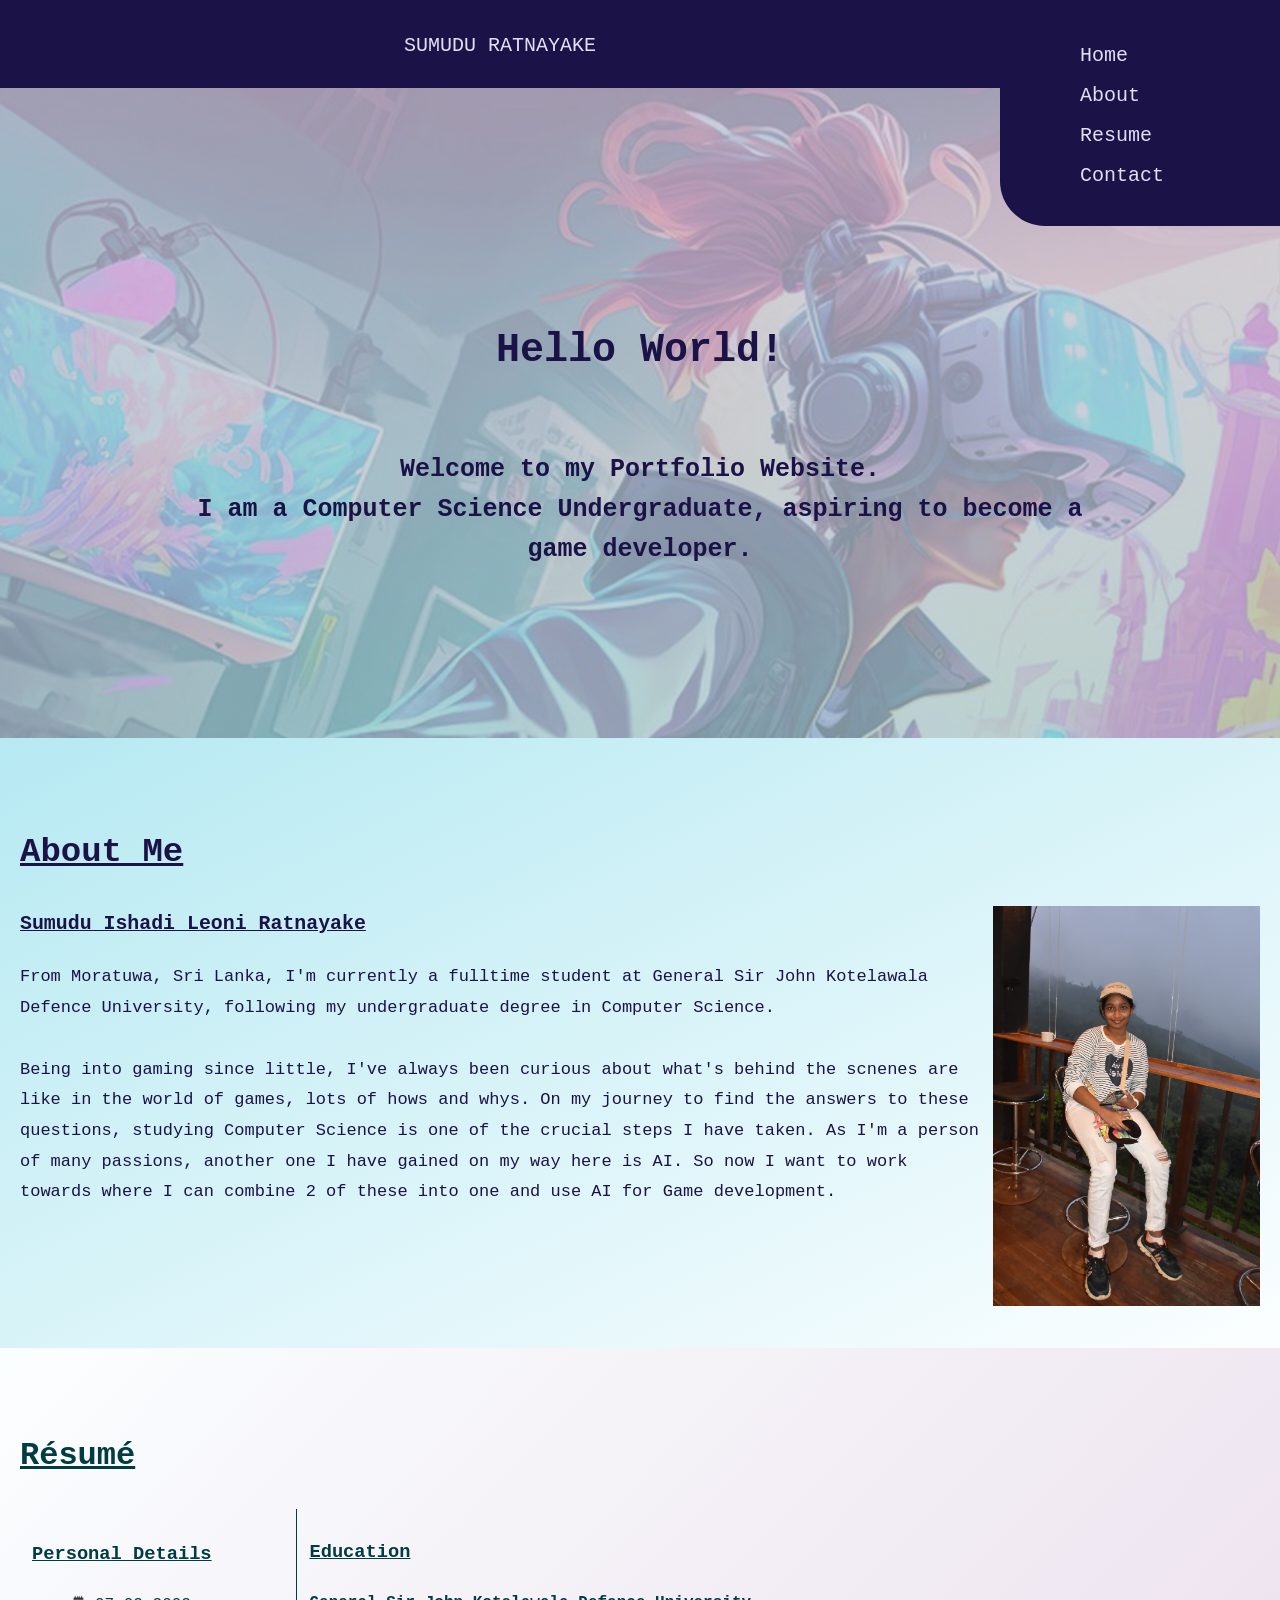
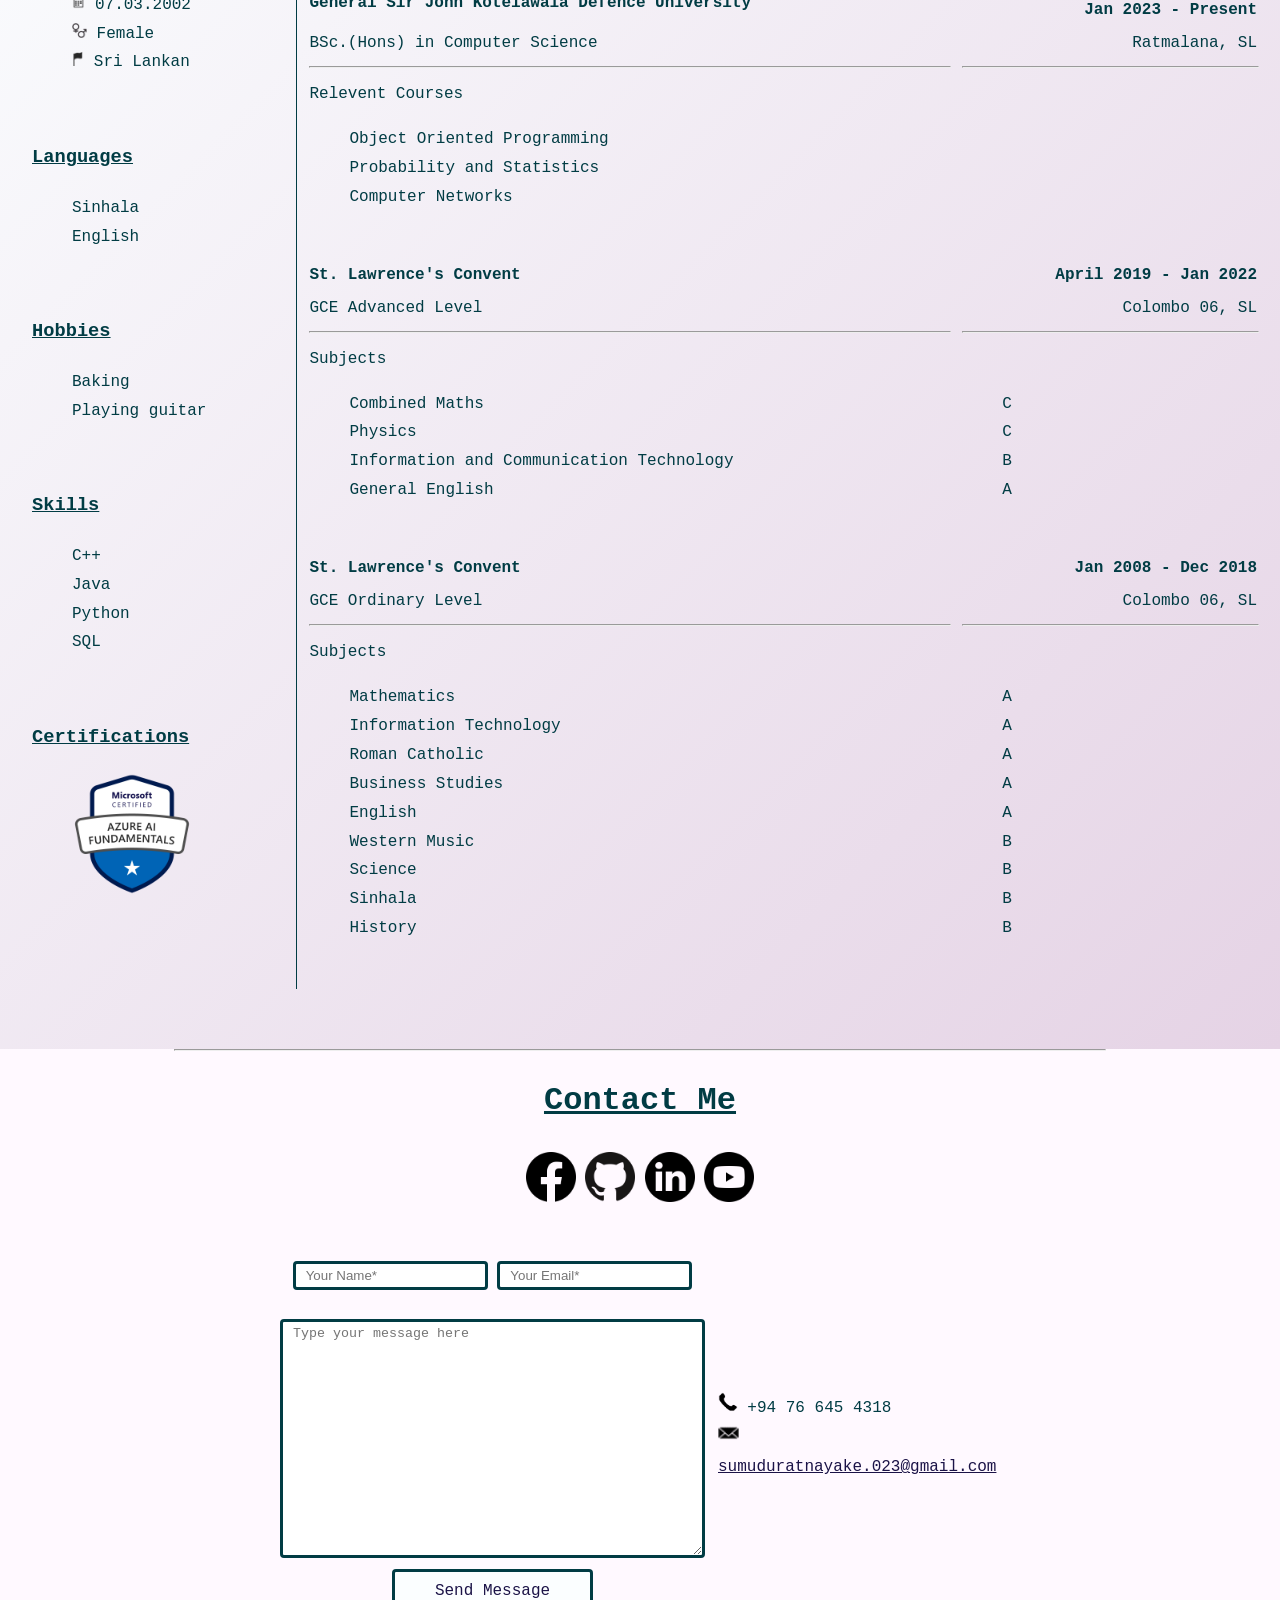
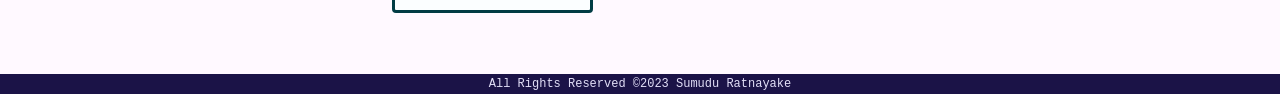
==== index.html @ 9e894f0c "Initial commit: Portfolio website" ====
<!doctype html>
<html>

    <head>
        <title>Portfolio | Sumudu Ratnayake</title>
        <meta charset="UTF-8">
		<meta name="viewport" content="width=device-width, initial-scale=1.0">
        <link href="portfolio.css" rel="stylesheet" type="text/css">
        <link rel="stylesheet" href="https://cdnjs.cloudflare.com/ajax/libs/font-awesome/4.7.0/css/font-awesome.min.css">
        <script type="text/javascript" src="portfolio.js"></script>

    </head>

    <body>


        <nav id="page" class="sticky">
            <div class="logo">
                <p><center>SUMUDU RATNAYAKE</center></p></div>
            <div id="ullist">
                <ul class="links">
                <input type="checkbox" id="toggle" />
                <label for="toggle" class="hamburger">&#9776;</label> 
                <div class="menu">
                    <li><a href="#home">Home</a></li>
                    <li><a href="#about">About</a></li>
                    <li><a href="#resume">Resume</a></li>
                    <li><a href="#contactt">Contact</a></li>
                </div>
                </ul>
            </div>
        </nav>


        <div id="home">
            <header id="showcase">
                <h1>Hello World!</h1>
            </header>
    
            <div class="content" id="container">
                <p>Welcome to my Portfolio Website.<br>I am a Computer Science Undergraduate, aspiring to become a game developer.</p>
            </div>
        </div>
    

        <div id="about">
            <br><br>
            <h1>About Me</h1>
            <img src="DSC_0876copy.JPG" align="right" height="400" class="aboutpic">
            <h3>Sumudu Ishadi Leoni Ratnayake</h3>
            <p class="aboutp">
                From Moratuwa, Sri Lanka, I'm currently a fulltime student at General Sir John Kotelawala Defence University, following my undergraduate degree in Computer Science.
                <br><br>
                Being into gaming since little, I've always been curious about what's behind the scnenes are like in the world of games, lots of hows and whys. On my journey to find the answers to these questions,
                 studying Computer Science is one of the crucial steps I have taken. As I'm a person of many passions, another one I have gained on my way here is AI. So now I want to work towards where 
                 I can combine 2 of these into one and use AI for Game development.
            </p>
        </div>


        <div id="resume">
            <br><br>
            <h1>Résumé</h1>
            <table border="0" width="100%" class="tabb1">
                <tr>
                    <td rowspan="9" style="border-right:solid rgb(1, 60, 68) 1.5px;">
                        <h3>
                            Personal Details
                        </h3>
                        <ul>
                            <li><img src="dob.png" height="15px"> 07.03.2002</li>
                            <li><img src="gen.png" height="15px"> Female</li>
                            <li><img src="flag.png" height="15px"> Sri Lankan</li>
                        </ul>
                        <br>
                        <h3>Languages</h3>
                        <ul>
                            <li>Sinhala</li>
                            <li>English</li>
                        </ul>
                        <br>
                        <h3>
                            Hobbies
                        </h3>
                        <ul>
                            <li>Baking</li>
                            <li>Playing guitar</li>
                        </ul>
                        <br>
                        <h3>
                            Skills
                        </h3>
                        <ul>
                            <li>C++</li>
                            <li>Java</li>
                            <li>Python</li>
                            <li>SQL</li>
                        </ul>
                        <br>
                        <h3>Certifications</h3>
                        <ul><li><a href="https://learn.microsoft.com/en-us/users/sumudu05-1888/transcript/7knpbmm2lrlgk87"><img src="azai.png" height="120px"></a></li></ul>
                        
                        <br><br>
                    </td>
                    <th style="text-align: left;">
                        <h3>Education</h3>
                        General Sir John Kotelawala Defence University
                    </th>
                    <th style="text-align: right;">
                        <br><br><br>
                        Jan 2023 - Present
                    </th>
                </tr>
                <tr>
                    <td style="text-align: left;">
                        BSc.(Hons) in Computer Science
                        <hr width="100%">
                    </td>
                    <td style="text-align: right;">
                        Ratmalana, SL
                        <hr width="100%">
                    </td>
                </tr>
                <tr>
                    <td colspan="2">
                        Relevent Courses
                        <ul>
                            <li>Object Oriented Programming</li>
                            <li>Probability and Statistics</li>
                            <li>Computer Networks</li>
                        </ul>
                        <br>
                    </td>
                </tr>
                <tr>
                    <th  style="text-align: left;">
                        St. Lawrence's Convent
                    </th>
                    <th  style="text-align: right;">
                        April 2019 - Jan 2022
                    </th>
                </tr>
                <tr>
                    <td  style="text-align: left;">
                        GCE Advanced Level
                        <hr width="100%">
                    </td>
                    <td  style="text-align: right;">
                        Colombo 06, SL
                        <hr width="100%">
                    </td>
                </tr>
                <tr>
                    <td>
                        Subjects
                        <ul>
                            <li>Combined Maths</li>
                            <li>Physics</li>
                            <li>Information and Communication Technology</li>
                            <li>General English</li>
                        </ul>
                        <br>
                    </td>
                    <td>
                        <br>
                        <ul>
                            <li>C</li>
                            <li>C</li>
                            <li>B</li>
                            <li>A</li>
                        </ul>
                        <br>
                    </td>
                </tr>
                <tr>
                    <th style="text-align: left;">
                        St. Lawrence's Convent
                    </th>
                    <th style="text-align: right;">
                        Jan 2008 - Dec 2018
                    </th>
                </tr>
                <tr>
                    <td style="text-align: left;">
                        GCE Ordinary Level
                        <hr width="100%">
                    </td>
                    <td style="text-align: right;">
                        Colombo 06, SL
                        <hr width="100%">
                    </td>
                </tr>
                <tr>
                    <td>
                        Subjects
                        <ul>
                        <li>Mathematics</li>
                        <li>Information Technology</li>
                        <li>Roman Catholic</li>
                        <li>Business Studies</li>
                        <li>English</li>
                        <li>Western Music</li>
                        <li>Science</li>
                        <li>Sinhala</li>
                        <li>History</li>
                    </ul><br></td>
                    <td>
                        <br>
                        <ul>
                        <li>A</li>
                        <li>A</li>
                        <li>A</li>
                        <li>A</li>
                        <li>A</li>
                        <li>B</li>
                        <li>B</li>
                        <li>B</li>
                        <li>B</li></ul><br>
                    </td>
                </tr>
            </table>
            <br><br>
        </div>


        <div id="contactt">
            <hr style="width:75%">
            <form action="https://formspree.io/f/YOUR_FORM_ID" method="POST" name="formm" id="feedbackForm">
            <h1>Contact Me</h1>
            
            <p><center>
                <a href="https://www.w3schools.com" target="_blank"><img src="fb.png" width="50px"></a>
                <a href="https://github.com/Lilvamp237" target="_blank"><img src="github.png" width="50px"></a>
                <a href="https://linkedin.com/in/sumudu-ratnayake-782b90235" target="_blank"><img src="lin.png" width="50px"></a>
                <a href="https://youtube.com/@saranghealeeteamin2279?si=CNdapUeeun-YmtL1" target="_blank"><img src="ytblack.png" width="50px"></a>
            </center></p><br>
            <table align="center" width="60%" class="tabb2">
                <tr>
                    <td class="adju">
                        <input type="text" name="name" placeholder="Your Name*" class="namee">
                        <input type="email" name="email" placeholder="Your Email*" class="emaill"><br><br>
                        <textarea name="message" cols="48" rows="15" placeholder="Type your message here" class="msg"></textarea> <br>
                        <input type="submit" name="ok" value="Send Message" class="send">
                    </td>
                    <td class="adju">
                        <p class="allll"><img src="phn.png" height="20px"> +94 76 645 4318<br>
                        <img src="mail.png" height="20px"><a href="mailto:sumuduratnayake.023@gmail.com" class="mymail"> sumuduratnayake.023@gmail.com</a></p>
                    </td>
                </tr>
        </table>
        <br><br>
        </div>


        <div class="foot">
            <footer>
               All Rights Reserved ©2023 Sumudu Ratnayake
            </footer>
        </div>

    </body>
</html>
---- portfolio.css ----
body, img{
    margin: 0;
    font-size: 16px;
    font-family: 'Roboto Mono', monospace;
    line-height: 1.80857;
    color: rgb(6, 6, 7);
}

h1, h3{
    text-decoration: underline;
}

div{
    padding-left: 20px;
    padding-right: 20px;
}

#ullist{
    list-style: none;
    background-color: rgb(27, 19, 71);
    width: 20%;
    color: azure;
    border-radius: 0px 0px 0px 45px;
}

ul{
    list-style: none;
}

#page{
    display:flex;
    z-index: 5;
}

.logo {
    width:80%;
    height:75px;
    background-color: rgb(27, 19, 71);
    color: rgb(226, 223, 247);
    padding-top: 8px;
    padding-bottom: 5px;
    font-size: 20px;
}

.menu {
    overflow: hidden;
    padding-top: 20px;
    padding-left: 20px;
    padding-right: -20px;
    line-height: 2em;
    font-size: 20px;
    height:190px;
    color: rgb(226, 223, 247);
    display: block;
    float: left;
    list-style-type: none;
}

.menu a:link{
    text-decoration: none;
    color: rgb(226, 223, 247);
}

.menu a:hover {
    text-decoration: underline;
    color: rgb(112, 111, 118);
    text-shadow: 2px;
}

.menu a:visited {
    color: rgb(226, 223, 247);
    text-decoration: none;
}

.hamburger {
    display: none;
    font-size: 24px;
    user-select: none;
    color: rgb(226, 223, 247);
}

#about{
    background-image: linear-gradient(to bottom right, rgb(182, 233, 242), rgb(251, 254, 255));
    height: 610px;
    color: rgb(27, 19, 71);
    font-size: 17px;
    display: block;
}

.aboutpic{
    padding-left: 10px;
}



#home{
    color: rgb(27, 19, 71);
    margin-top: -138px;
    text-align: center;
    padding: 10px;
    height: 630px;
    background-image: linear-gradient(rgba(173, 144, 179, 0.434), rgba(91, 144, 153, 0.407) ), url("gameredit.jpg");
    background-size: fill;
    font-weight: bold;
    text-align: center;
    animation: bgAnimation 15s ease infinite;
    line-height: 1.6;
    font-size: 25px;
}

#container{
    max-width: 960px;
    margin: auto;
    padding: 0 30px;
}

#showcase{
    height: 300px;
}

#showcase h1{
    font-size: 40px;
    text-decoration: none;
    line-height: 1.3;
    position: relative;
    animation: heading;
    animation-duration: 1500ms;
    animation-fill-mode: forwards;
}

@keyframes heading{
    0%{top: -50px;}
    100%{top: 200px;}
}

.content{
    position: relative;
    animation-name: content;
    animation-duration: 2s;
    animation-fill-mode: forwards;
}

@keyframes content{
    0%{left: -1000px;}
    100%{left: 0;}
}

@keyframes bgAnimation{
    0%{background-position:left center; }
    50%{background-position:right center; }
    100%{background-position:left center; }
}






  

nav.sticky{
    display: flex;
    justify-content: space-between;
    position: -webkit-sticky;
    position: sticky;
    top: 0;
}

input[type=checkbox] {
    display: none;
}

#resume{
    background-color: rgb(251, 254, 255);
    color: rgb(1, 60, 68);
    background-image: linear-gradient(to bottom right, rgb(251, 254, 255), rgb(229, 211, 229));
}

th, td{
    padding-left: 10px;
}

#certs{
    padding-left: 10px;
}
    
#contactt{
    text-align: center;
    color: rgb(1, 60, 68);
    background-color: rgb(255, 249, 255);
    margin-top: -8px;
    display: block;
}

.namee{
    border: 3px solid rgb(1, 60, 68);
    border-radius: 4px;
    padding: 4px;
    padding-left: 10px;
    padding-right: 10px;
    resize: vertical;
}

.emaill{
    border: 3px solid rgb(1, 60, 68);
    border-radius: 4px;
    padding: 4px;
    padding-left: 10px;
    padding-right: 10px;
    resize: vertical;
}

.msg{
    border: 3px solid rgb(1, 60, 68);
    border-radius: 4px;
    padding: 4px;
    padding-left: 10px;
    padding-right: 10px;
    resize: vertical;
}

.send{
    border: 3px solid rgb(1, 60, 68);
    border-radius: 4px;
    color: rgb(27, 19, 71);
    background-color: rgb(251, 254, 255);
    padding: 10px;
    padding-left: 40px;
    padding-right: 40px;
    resize: vertical;
    font-size: 16px;
    font-family: 'Roboto Mono', monospace;
}

input[type=submit]:hover {
    background-color: rgb(27, 19, 71);
    color: rgb(251, 254, 255);
}

.allll{
    text-align: left
}
.allll a:link{
    color: rgb(27, 19, 71);;
}

.foot {
    text-align: center;
    bottom: 0;
    font-size: 12px;
    background-color: rgb(27, 19, 71);
    color: rgb(226, 223, 247);;
}
  
/* APPLYING MEDIA QUERIES */

@media (max-width: 890px) {
    #about{
        display: block;
        height: 720px;
    }
}


@media (max-width: 768px) {
    #ullist{
        border-radius: 0px 0px 0px 0px;
    }

    .menu {
      display:none;
      position: absolute;
      background-color: rgb(27, 19, 71);
      right: 0;
      text-align: left;
      padding-left: 10px;
      padding-right: 10px;
      height: 200px;
    }
  
    .menu li:hover {
      display: inline-block;
      background-color: rgb(27, 19, 71);
      transition: 0.3s ease;
    }
  
    .menu li + li {
      margin-top: 10px;
    }
  
    input[type=checkbox]:checked ~ .menu {
      display: block;
      border-radius: 0px 0px 20px 20px;
    }
  
    .hamburger {
      display: block;
    }

    #about{
        display: block;
        height: 820px;
    }
    .aboutpic{
        width: 40%;
        height:auto;
    }


}
  
@media screen and (max-width: 600px) {
    
    .col-25, .col-75, input[type=text] {
        width: 60%;
        margin-top: 3px;
    }
    
    .adju {
        display: inline-block;
    }

    .msg{
        width: 70%;
    }

    .send{
        width: 60%;
        font-size: 12px;
        text-align: center;
    }

    .tabb1{
        width: 100%;
        display: inline-block;
        font-size: 8px;
    }

    #about{
        display: block;
        font-size: 12px;
        height: 600px;
    }

    .foot{
        font-size: 6px;
    }

    #home{
        height:800px;
    }

    .logo {
        height: 53px;
        font-size: 16px;
        padding-top: 1px;
        padding-bottom: 5px;
    }

    .hamburger {
        height: 25px;
        font-size: 16px;
        padding-top: 1px;
        padding-bottom: 1px;
    }

}
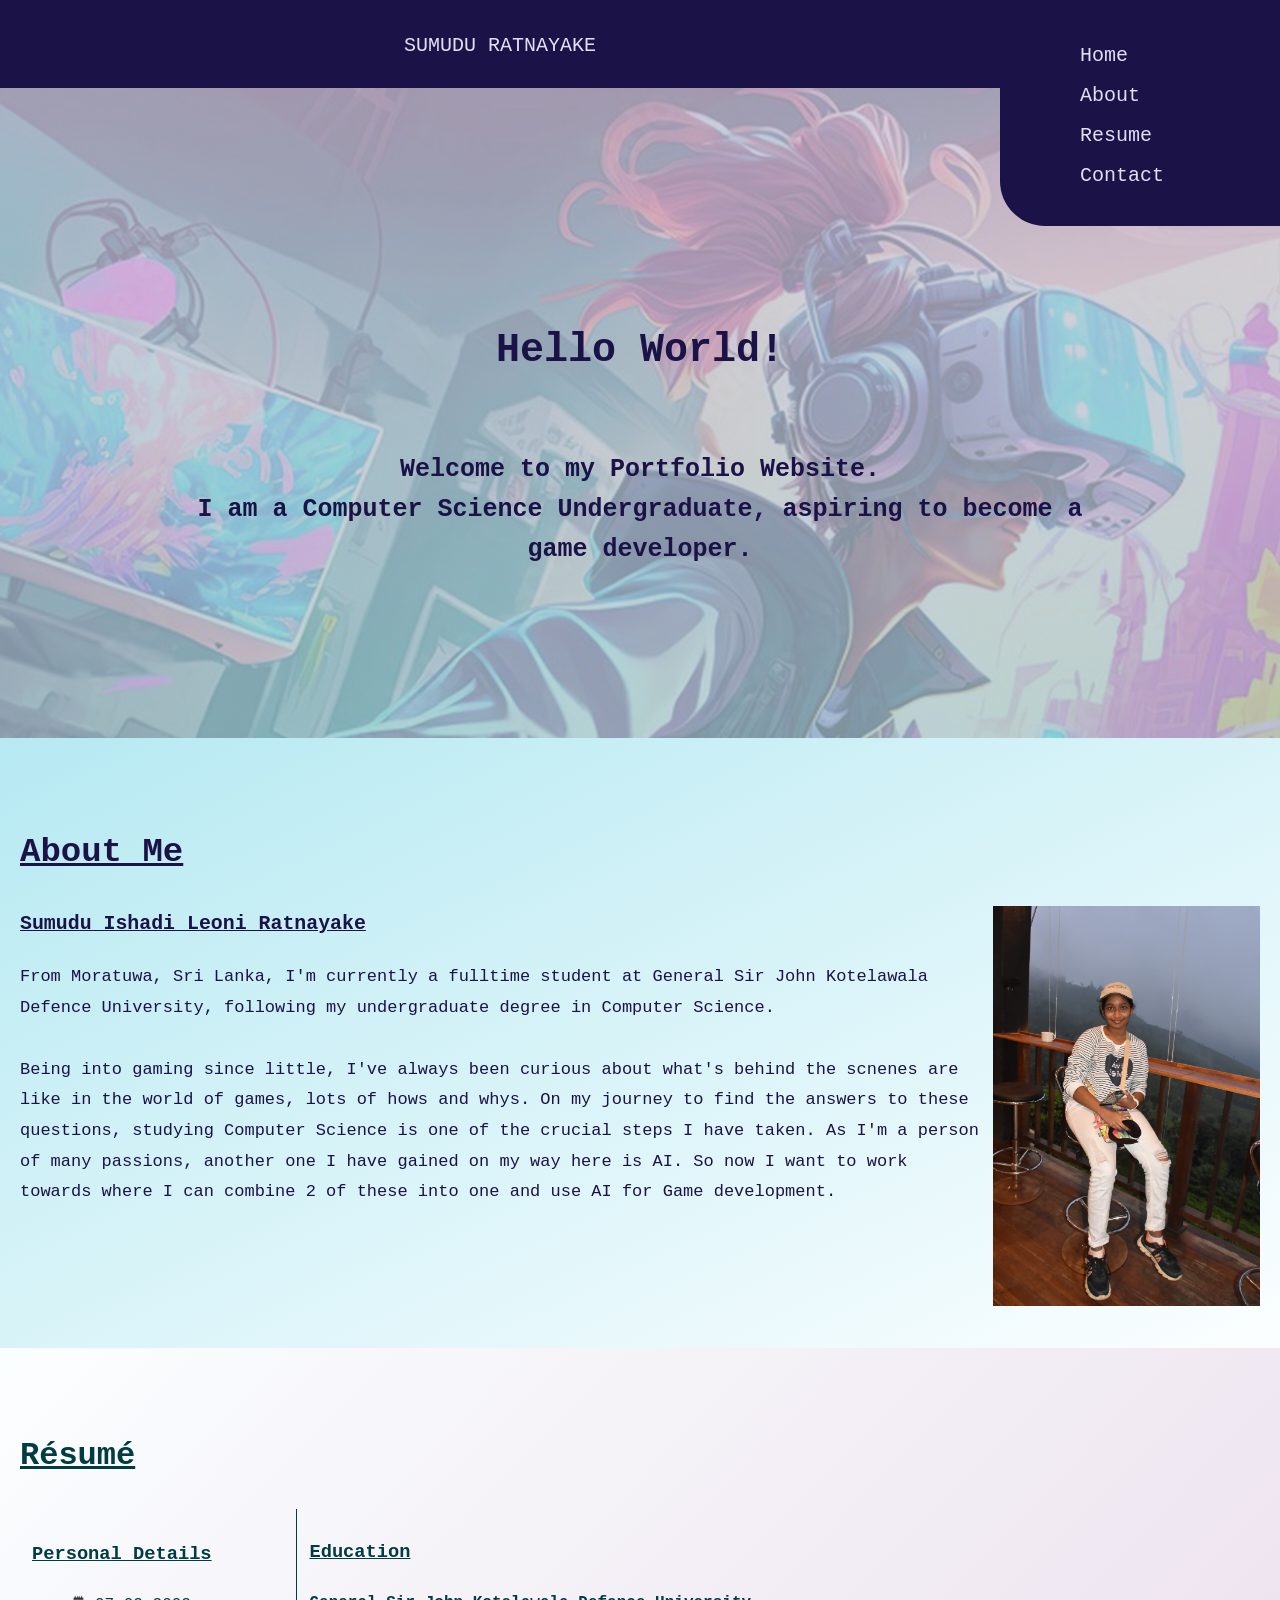
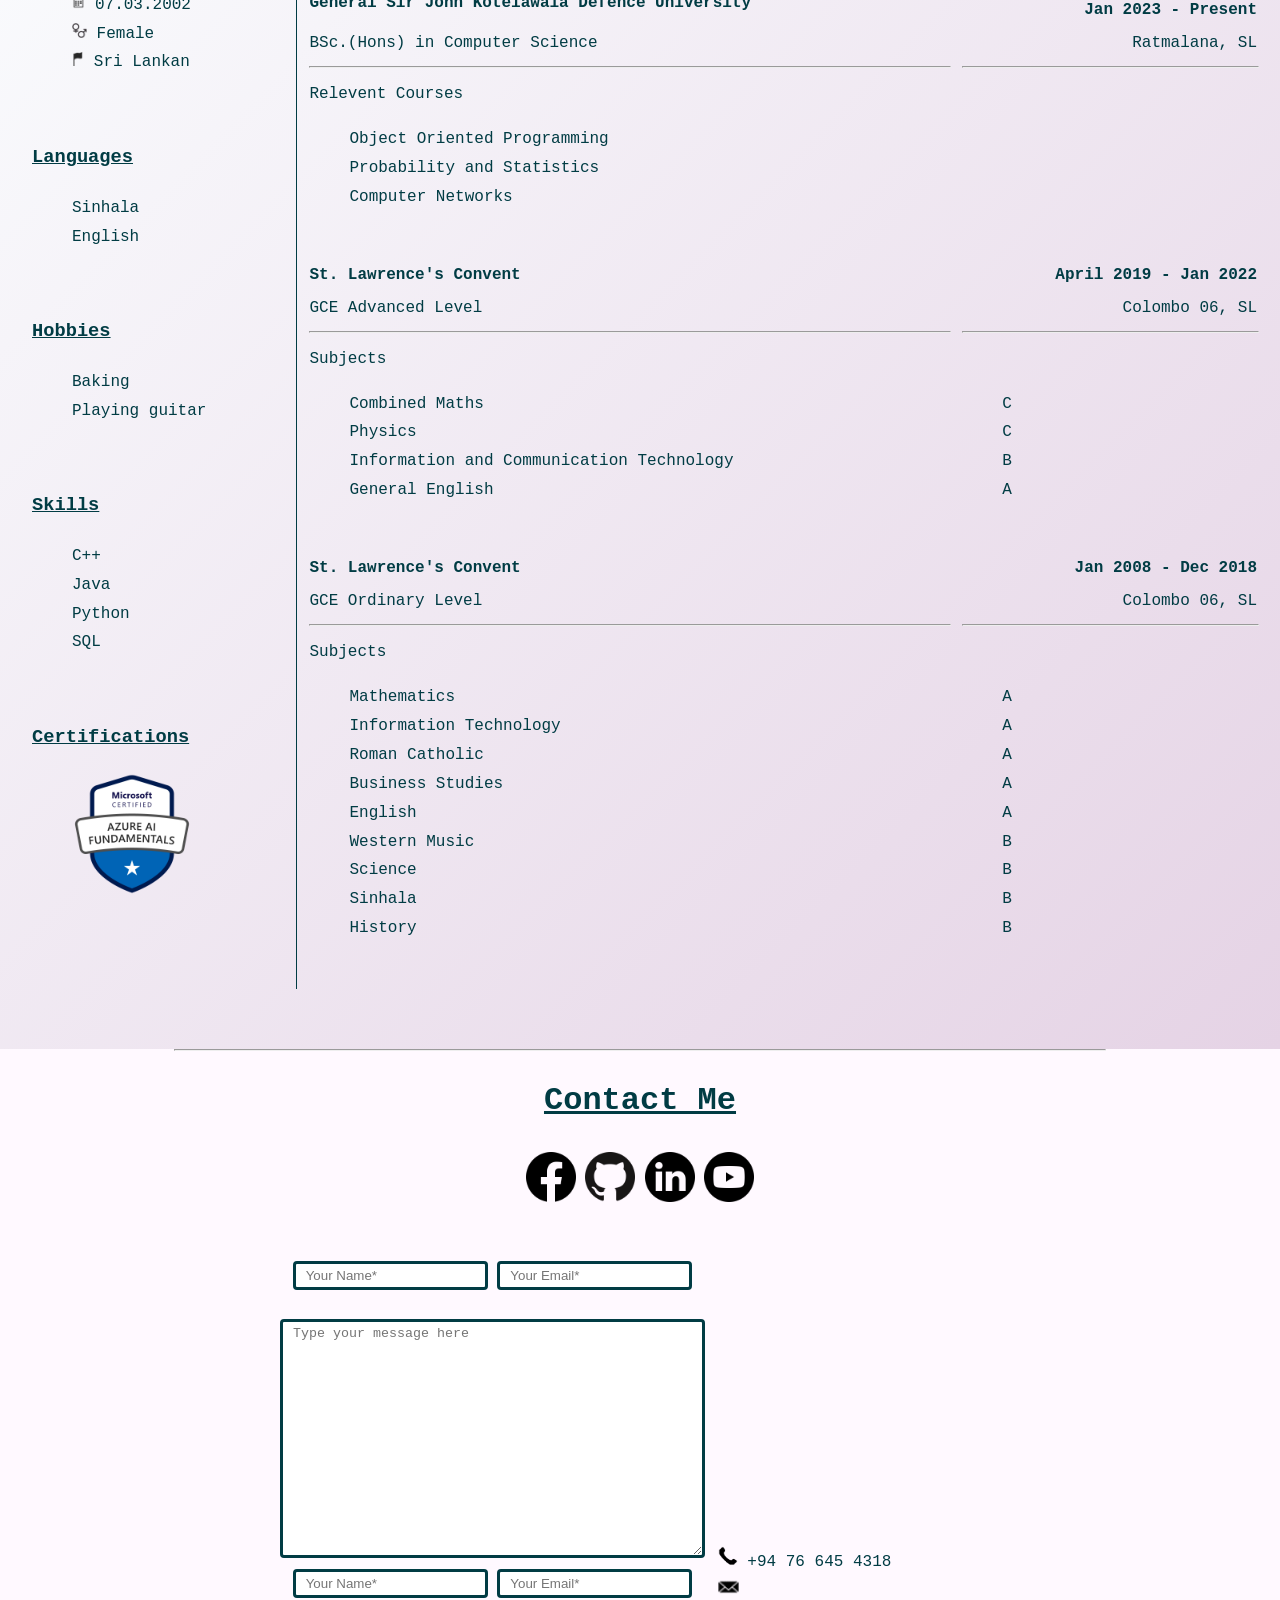
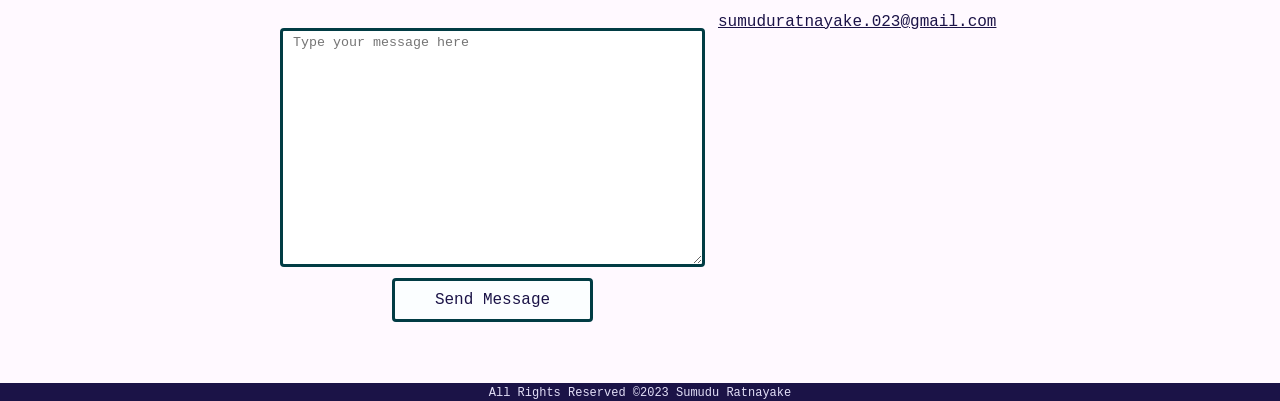
==== commit 3a198283: "Fix Formspree form ID and add required attributes" ====
--- a/index.html
+++ b/index.html
@@ -225,7 +225,8 @@
 
         <div id="contactt">
             <hr style="width:75%">
-            <form action="https://formspree.io/f/YOUR_FORM_ID" method="POST" name="formm" id="feedbackForm">
+            <form action="https://formspree.io/f/mldpwywq" method="POST" name="formm" id="feedbackForm">
+            <form action="https://formspree.io/f/mldpwywq" method="POST" name="formm" id="feedbackForm">
             <h1>Contact Me</h1>
             
             <p><center>
@@ -237,9 +238,12 @@
             <table align="center" width="60%" class="tabb2">
                 <tr>
                     <td class="adju">
-                        <input type="text" name="name" placeholder="Your Name*" class="namee">
-                        <input type="email" name="email" placeholder="Your Email*" class="emaill"><br><br>
-                        <textarea name="message" cols="48" rows="15" placeholder="Type your message here" class="msg"></textarea> <br>
+                        <input type="text" name="name" placeholder="Your Name*" class="namee" required>
+                        <input type="email" name="email" placeholder="Your Email*" class="emaill" required><br><br>
+                        <textarea name="message" cols="48" rows="15" placeholder="Type your message here" class="msg" required></textarea> <br>
+                        <input type="text" name="name" placeholder="Your Name*" class="namee" required>
+                        <input type="email" name="email" placeholder="Your Email*" class="emaill" required><br><br>
+                        <textarea name="message" cols="48" rows="15" placeholder="Type your message here" class="msg" required></textarea> <br>
                         <input type="submit" name="ok" value="Send Message" class="send">
                     </td>
                     <td class="adju">
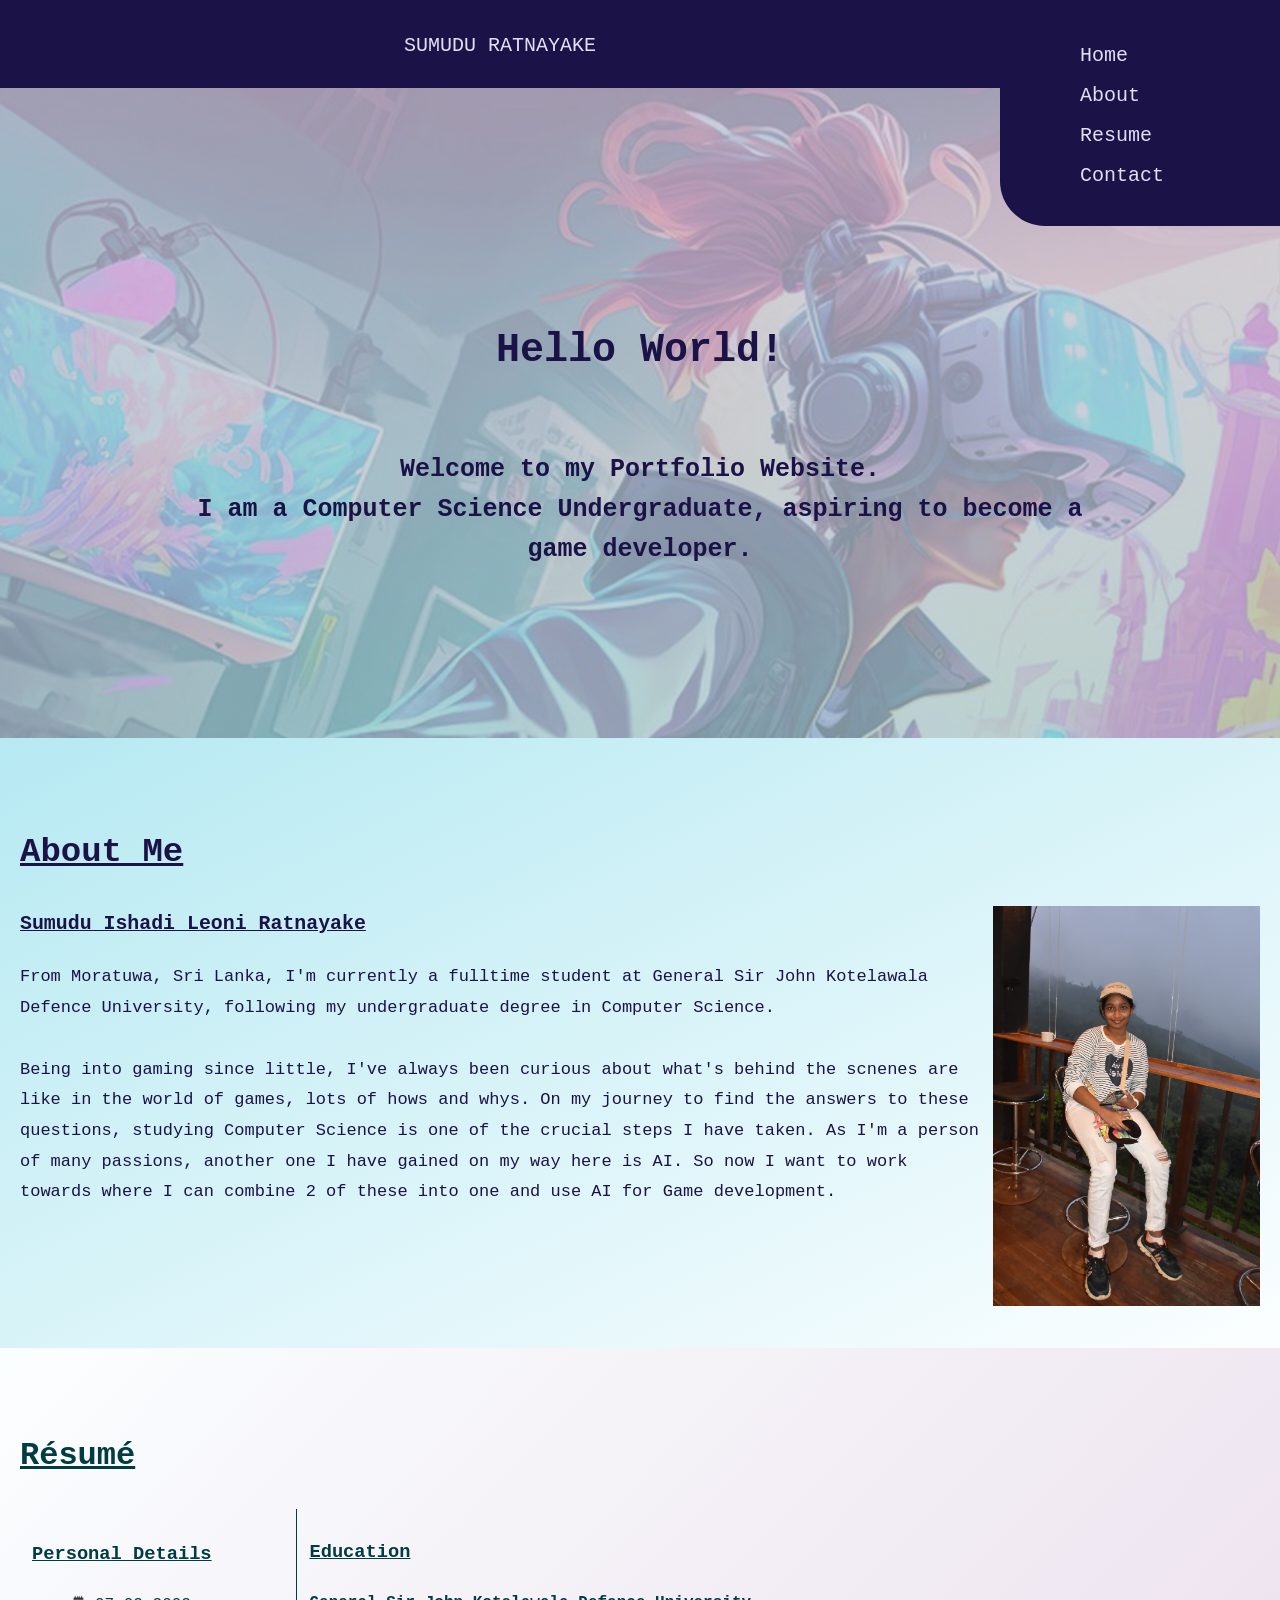
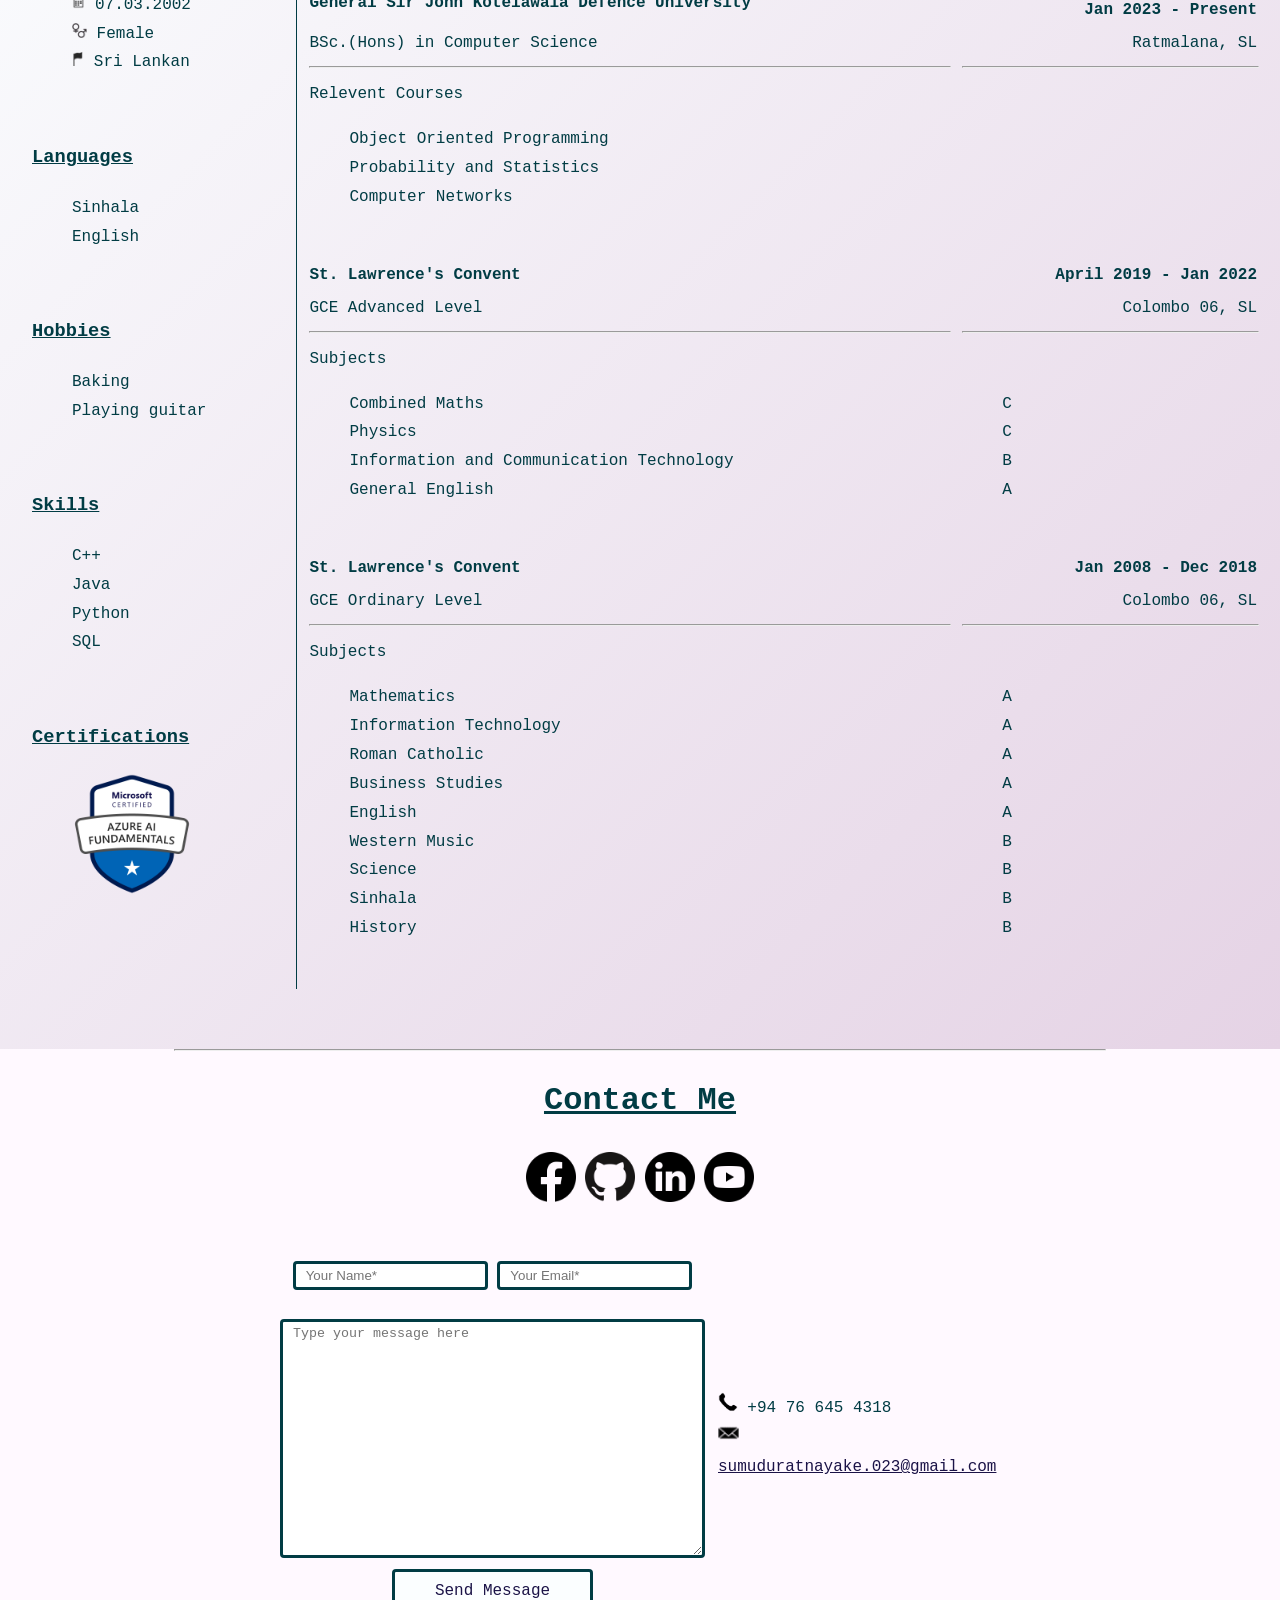
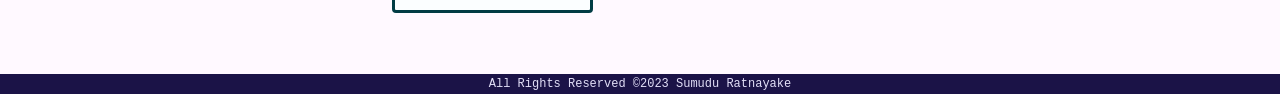
==== commit 8ff25927: "Fix Formspree form ID and add required attributes" ====
--- a/index.html
+++ b/index.html
@@ -226,7 +226,6 @@
         <div id="contactt">
             <hr style="width:75%">
             <form action="https://formspree.io/f/mldpwywq" method="POST" name="formm" id="feedbackForm">
-            <form action="https://formspree.io/f/mldpwywq" method="POST" name="formm" id="feedbackForm">
             <h1>Contact Me</h1>
             
             <p><center>
@@ -241,9 +240,6 @@
                         <input type="text" name="name" placeholder="Your Name*" class="namee" required>
                         <input type="email" name="email" placeholder="Your Email*" class="emaill" required><br><br>
                         <textarea name="message" cols="48" rows="15" placeholder="Type your message here" class="msg" required></textarea> <br>
-                        <input type="text" name="name" placeholder="Your Name*" class="namee" required>
-                        <input type="email" name="email" placeholder="Your Email*" class="emaill" required><br><br>
-                        <textarea name="message" cols="48" rows="15" placeholder="Type your message here" class="msg" required></textarea> <br>
                         <input type="submit" name="ok" value="Send Message" class="send">
                     </td>
                     <td class="adju">
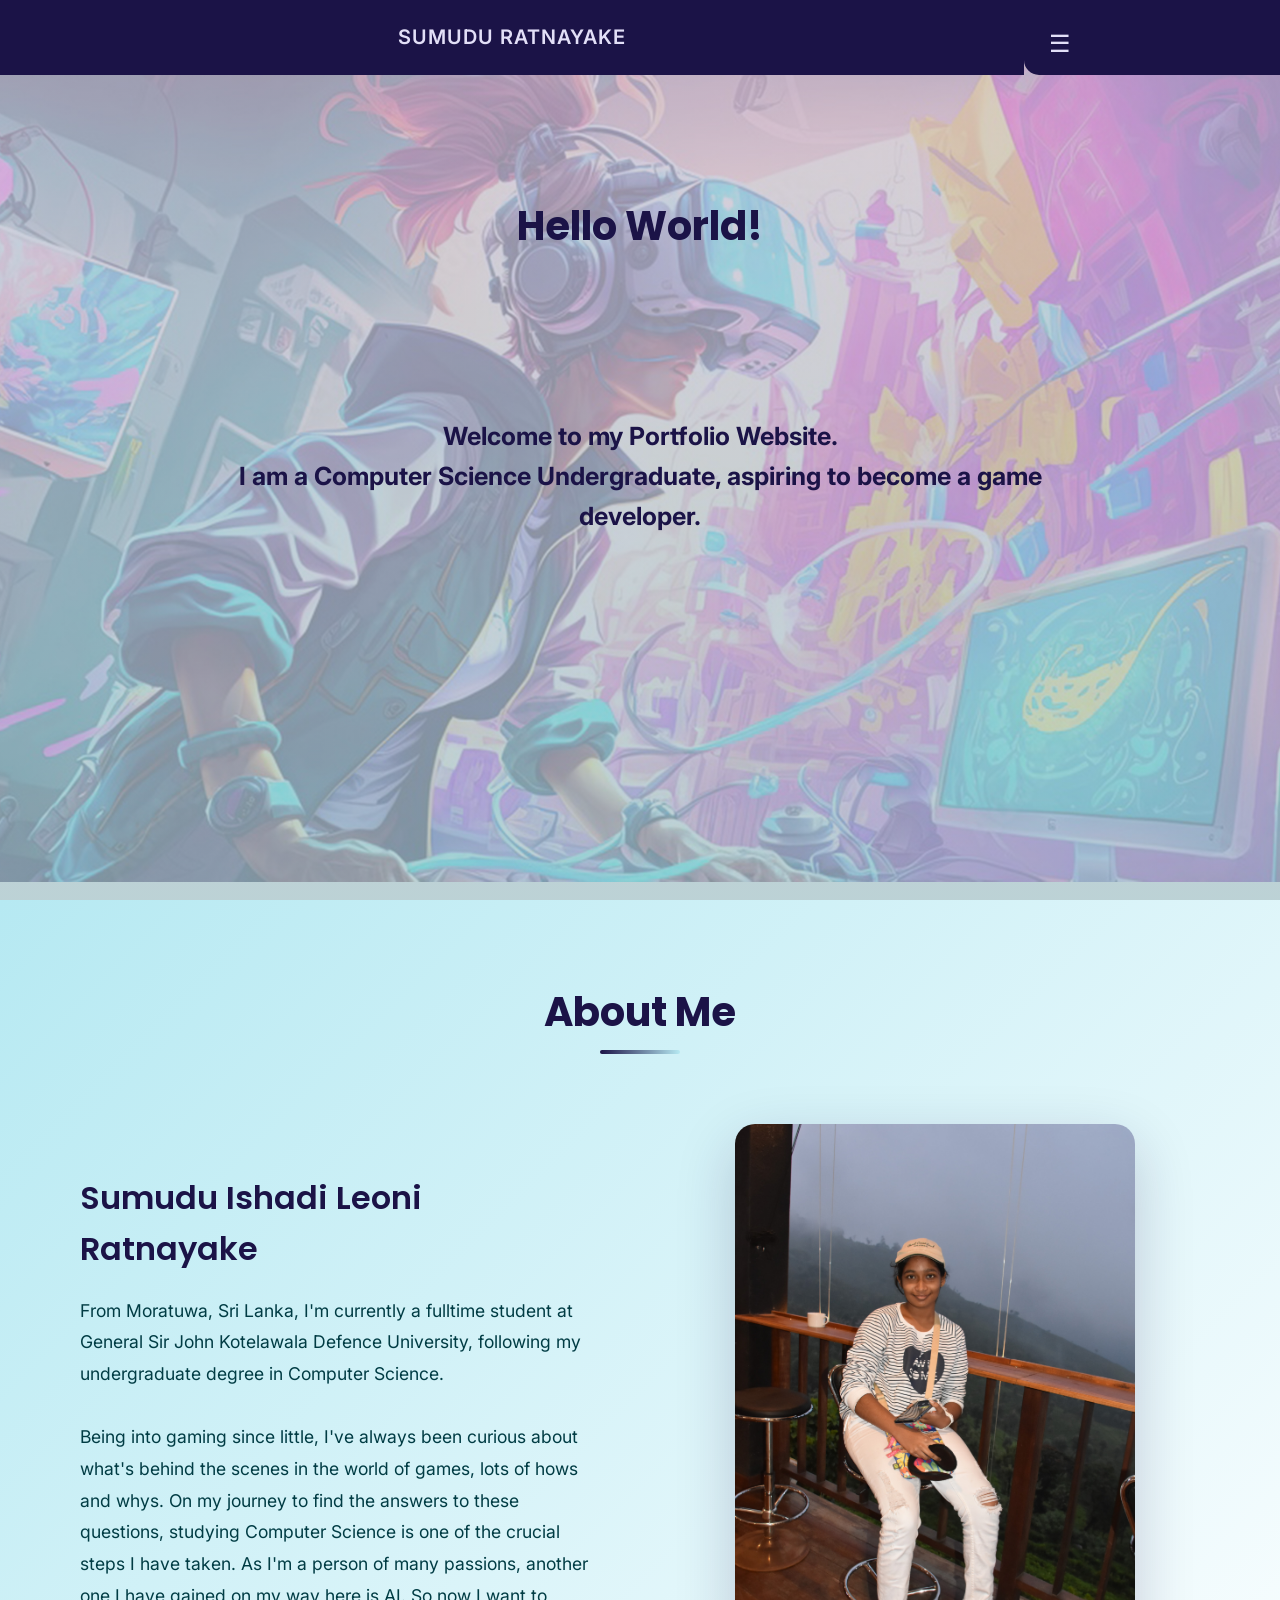
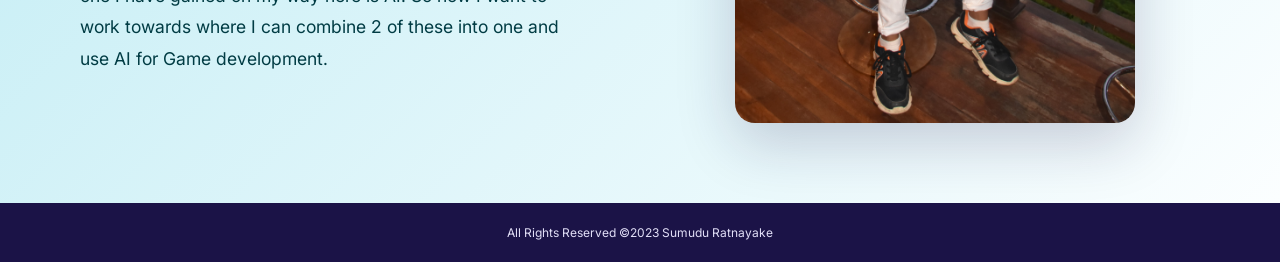
==== commit feab479a: "new changes1" ====
--- a/index.html
+++ b/index.html
@@ -1,37 +1,37 @@
 <!doctype html>
-<html>
+<html lang="en">
 
     <head>
         <title>Portfolio | Sumudu Ratnayake</title>
         <meta charset="UTF-8">
 		<meta name="viewport" content="width=device-width, initial-scale=1.0">
         <link href="portfolio.css" rel="stylesheet" type="text/css">
-        <link rel="stylesheet" href="https://cdnjs.cloudflare.com/ajax/libs/font-awesome/4.7.0/css/font-awesome.min.css">
+        <link rel="stylesheet" href="https://cdnjs.cloudflare.com/ajax/libs/font-awesome/6.4.0/css/all.min.css">
+        <link href="https://fonts.googleapis.com/css2?family=Inter:wght@300;400;500;600;700&family=Poppins:wght@400;500;600;700&display=swap" rel="stylesheet">
         <script type="text/javascript" src="portfolio.js"></script>
 
     </head>
 
     <body>
-
-
         <nav id="page" class="sticky">
             <div class="logo">
-                <p><center>SUMUDU RATNAYAKE</center></p></div>
+                SUMUDU RATNAYAKE
+            </div>
             <div id="ullist">
                 <ul class="links">
                 <input type="checkbox" id="toggle" />
                 <label for="toggle" class="hamburger">&#9776;</label> 
                 <div class="menu">
-                    <li><a href="#home">Home</a></li>
-                    <li><a href="#about">About</a></li>
-                    <li><a href="#resume">Resume</a></li>
-                    <li><a href="#contactt">Contact</a></li>
+                    <li><a href="index.html">Home</a></li>
+                    <li><a href="projects.html">Projects</a></li>
+                    <li><a href="resume.html">Resume</a></li>
+                    <li><a href="achievements.html">Achievements</a></li>
+                    <li><a href="research.html">Research</a></li>
+                    <li><a href="contact.html">Contact</a></li>
                 </div>
                 </ul>
             </div>
         </nav>
-
-
         <div id="home">
             <header id="showcase">
                 <h1>Hello World!</h1>
@@ -41,216 +41,27 @@
                 <p>Welcome to my Portfolio Website.<br>I am a Computer Science Undergraduate, aspiring to become a game developer.</p>
             </div>
         </div>
-    
 
         <div id="about">
-            <br><br>
-            <h1>About Me</h1>
-            <img src="DSC_0876copy.JPG" align="right" height="400" class="aboutpic">
-            <h3>Sumudu Ishadi Leoni Ratnayake</h3>
-            <p class="aboutp">
-                From Moratuwa, Sri Lanka, I'm currently a fulltime student at General Sir John Kotelawala Defence University, following my undergraduate degree in Computer Science.
-                <br><br>
-                Being into gaming since little, I've always been curious about what's behind the scnenes are like in the world of games, lots of hows and whys. On my journey to find the answers to these questions,
-                 studying Computer Science is one of the crucial steps I have taken. As I'm a person of many passions, another one I have gained on my way here is AI. So now I want to work towards where 
-                 I can combine 2 of these into one and use AI for Game development.
-            </p>
+            <div class="section-container">
+                <h1 class="section-title">About Me</h1>
+                <div class="about-content">
+                    <div class="about-text">
+                        <h2 class="name-heading">Sumudu Ishadi Leoni Ratnayake</h2>
+                        <p class="aboutp">
+                            From Moratuwa, Sri Lanka, I'm currently a fulltime student at General Sir John Kotelawala Defence University, following my undergraduate degree in Computer Science.
+                            <br><br>
+                            Being into gaming since little, I've always been curious about what's behind the scenes in the world of games, lots of hows and whys. On my journey to find the answers to these questions,
+                             studying Computer Science is one of the crucial steps I have taken. As I'm a person of many passions, another one I have gained on my way here is AI. So now I want to work towards where 
+                             I can combine 2 of these into one and use AI for Game development.
+                        </p>
+                    </div>
+                    <div class="about-image">
+                        <img src="DSC_0876copy.JPG" alt="Sumudu Ratnayake" class="aboutpic">
+                    </div>
+                </div>
+            </div>
         </div>
-
-
-        <div id="resume">
-            <br><br>
-            <h1>Résumé</h1>
-            <table border="0" width="100%" class="tabb1">
-                <tr>
-                    <td rowspan="9" style="border-right:solid rgb(1, 60, 68) 1.5px;">
-                        <h3>
-                            Personal Details
-                        </h3>
-                        <ul>
-                            <li><img src="dob.png" height="15px"> 07.03.2002</li>
-                            <li><img src="gen.png" height="15px"> Female</li>
-                            <li><img src="flag.png" height="15px"> Sri Lankan</li>
-                        </ul>
-                        <br>
-                        <h3>Languages</h3>
-                        <ul>
-                            <li>Sinhala</li>
-                            <li>English</li>
-                        </ul>
-                        <br>
-                        <h3>
-                            Hobbies
-                        </h3>
-                        <ul>
-                            <li>Baking</li>
-                            <li>Playing guitar</li>
-                        </ul>
-                        <br>
-                        <h3>
-                            Skills
-                        </h3>
-                        <ul>
-                            <li>C++</li>
-                            <li>Java</li>
-                            <li>Python</li>
-                            <li>SQL</li>
-                        </ul>
-                        <br>
-                        <h3>Certifications</h3>
-                        <ul><li><a href="https://learn.microsoft.com/en-us/users/sumudu05-1888/transcript/7knpbmm2lrlgk87"><img src="azai.png" height="120px"></a></li></ul>
-                        
-                        <br><br>
-                    </td>
-                    <th style="text-align: left;">
-                        <h3>Education</h3>
-                        General Sir John Kotelawala Defence University
-                    </th>
-                    <th style="text-align: right;">
-                        <br><br><br>
-                        Jan 2023 - Present
-                    </th>
-                </tr>
-                <tr>
-                    <td style="text-align: left;">
-                        BSc.(Hons) in Computer Science
-                        <hr width="100%">
-                    </td>
-                    <td style="text-align: right;">
-                        Ratmalana, SL
-                        <hr width="100%">
-                    </td>
-                </tr>
-                <tr>
-                    <td colspan="2">
-                        Relevent Courses
-                        <ul>
-                            <li>Object Oriented Programming</li>
-                            <li>Probability and Statistics</li>
-                            <li>Computer Networks</li>
-                        </ul>
-                        <br>
-                    </td>
-                </tr>
-                <tr>
-                    <th  style="text-align: left;">
-                        St. Lawrence's Convent
-                    </th>
-                    <th  style="text-align: right;">
-                        April 2019 - Jan 2022
-                    </th>
-                </tr>
-                <tr>
-                    <td  style="text-align: left;">
-                        GCE Advanced Level
-                        <hr width="100%">
-                    </td>
-                    <td  style="text-align: right;">
-                        Colombo 06, SL
-                        <hr width="100%">
-                    </td>
-                </tr>
-                <tr>
-                    <td>
-                        Subjects
-                        <ul>
-                            <li>Combined Maths</li>
-                            <li>Physics</li>
-                            <li>Information and Communication Technology</li>
-                            <li>General English</li>
-                        </ul>
-                        <br>
-                    </td>
-                    <td>
-                        <br>
-                        <ul>
-                            <li>C</li>
-                            <li>C</li>
-                            <li>B</li>
-                            <li>A</li>
-                        </ul>
-                        <br>
-                    </td>
-                </tr>
-                <tr>
-                    <th style="text-align: left;">
-                        St. Lawrence's Convent
-                    </th>
-                    <th style="text-align: right;">
-                        Jan 2008 - Dec 2018
-                    </th>
-                </tr>
-                <tr>
-                    <td style="text-align: left;">
-                        GCE Ordinary Level
-                        <hr width="100%">
-                    </td>
-                    <td style="text-align: right;">
-                        Colombo 06, SL
-                        <hr width="100%">
-                    </td>
-                </tr>
-                <tr>
-                    <td>
-                        Subjects
-                        <ul>
-                        <li>Mathematics</li>
-                        <li>Information Technology</li>
-                        <li>Roman Catholic</li>
-                        <li>Business Studies</li>
-                        <li>English</li>
-                        <li>Western Music</li>
-                        <li>Science</li>
-                        <li>Sinhala</li>
-                        <li>History</li>
-                    </ul><br></td>
-                    <td>
-                        <br>
-                        <ul>
-                        <li>A</li>
-                        <li>A</li>
-                        <li>A</li>
-                        <li>A</li>
-                        <li>A</li>
-                        <li>B</li>
-                        <li>B</li>
-                        <li>B</li>
-                        <li>B</li></ul><br>
-                    </td>
-                </tr>
-            </table>
-            <br><br>
-        </div>
-
-
-        <div id="contactt">
-            <hr style="width:75%">
-            <form action="https://formspree.io/f/mldpwywq" method="POST" name="formm" id="feedbackForm">
-            <h1>Contact Me</h1>
-            
-            <p><center>
-                <a href="https://www.w3schools.com" target="_blank"><img src="fb.png" width="50px"></a>
-                <a href="https://github.com/Lilvamp237" target="_blank"><img src="github.png" width="50px"></a>
-                <a href="https://linkedin.com/in/sumudu-ratnayake-782b90235" target="_blank"><img src="lin.png" width="50px"></a>
-                <a href="https://youtube.com/@saranghealeeteamin2279?si=CNdapUeeun-YmtL1" target="_blank"><img src="ytblack.png" width="50px"></a>
-            </center></p><br>
-            <table align="center" width="60%" class="tabb2">
-                <tr>
-                    <td class="adju">
-                        <input type="text" name="name" placeholder="Your Name*" class="namee" required>
-                        <input type="email" name="email" placeholder="Your Email*" class="emaill" required><br><br>
-                        <textarea name="message" cols="48" rows="15" placeholder="Type your message here" class="msg" required></textarea> <br>
-                        <input type="submit" name="ok" value="Send Message" class="send">
-                    </td>
-                    <td class="adju">
-                        <p class="allll"><img src="phn.png" height="20px"> +94 76 645 4318<br>
-                        <img src="mail.png" height="20px"><a href="mailto:sumuduratnayake.023@gmail.com" class="mymail"> sumuduratnayake.023@gmail.com</a></p>
-                    </td>
-                </tr>
-        </table>
-        <br><br>
-        </div>
-
 
         <div class="foot">
             <footer>
@@ -259,4 +70,4 @@
         </div>
 
     </body>
-</html>+</html>
--- a/portfolio.css
+++ b/portfolio.css
@@ -1,18 +1,63 @@
-body, img{
+* {
     margin: 0;
+    padding: 0;
+    box-sizing: border-box;
+}
+
+body {
+    margin: 0;
+    padding: 0;
     font-size: 16px;
-    font-family: 'Roboto Mono', monospace;
-    line-height: 1.80857;
+    font-family: 'Inter', 'Segoe UI', sans-serif;
+    line-height: 1.6;
     color: rgb(6, 6, 7);
-}
-
-h1, h3{
-    text-decoration: underline;
+    scroll-behavior: smooth;
+    overflow-x: hidden;
+}
+
+h1 {
+    font-family: 'Poppins', sans-serif;
+    font-weight: 700;
+}
+
+h2, h3 {
+    font-family: 'Poppins', sans-serif;
+    font-weight: 600;
 }
 
 div{
-    padding-left: 20px;
-    padding-right: 20px;
+    padding-left: 0;
+    padding-right: 0;
+}
+
+.section-container {
+    max-width: 1200px;
+    margin: 0 auto;
+    padding: 80px 40px;
+    border: none;
+}
+
+.section-title {
+    font-size: 2.5rem;
+    text-align: center;
+    margin-bottom: 50px;
+    color: rgb(27, 19, 71);
+    position: relative;
+    display: inline-block;
+    left: 50%;
+    transform: translateX(-50%);
+}
+
+.section-title::after {
+    content: '';
+    position: absolute;
+    bottom: -10px;
+    left: 50%;
+    transform: translateX(-50%);
+    width: 80px;
+    height: 4px;
+    background: linear-gradient(to right, rgb(27, 19, 71), rgb(182, 233, 242));
+    border-radius: 2px;
 }
 
 #ullist{
@@ -20,51 +65,89 @@
     background-color: rgb(27, 19, 71);
     width: 20%;
     color: azure;
-    border-radius: 0px 0px 0px 45px;
+    border-radius: 0px 0px 0px 15px;
+    margin: 0;
+    padding: 0;
+    height: 75px;
+    overflow: visible;
+}
+
+.menu {
+    display: none;
+    position: absolute;
+    background-color: rgb(27, 19, 71);
+    right: 0;
+    top: 75px;
+    text-align: left;
+    padding-left: 20px;
+    padding-right: 20px;
+    padding-top: 20px;
+    padding-bottom: 20px;
+    line-height: 2.5em;
+    font-size: 16px;
+    width: 250px;
+    border-radius: 0px 0px 0px 20px;
+    z-index: 1001;
+}
+
+input[type=checkbox]:checked ~ .menu {
+    display: block;
+}
+
+.menu li + li {
+    margin-top: 10px;
 }
 
 ul{
     list-style: none;
+    margin: 0;
+    padding: 0;
 }
 
 #page{
-    display:flex;
-    z-index: 5;
+    display: flex;
+    z-index: 1000;
+    box-shadow: none;
+    margin: 0;
+    padding: 0;
+    min-height: 75px;
+    overflow: visible;
 }
 
 .logo {
-    width:80%;
-    height:75px;
+    width: 80%;
+    height: 75px;
     background-color: rgb(27, 19, 71);
     color: rgb(226, 223, 247);
-    padding-top: 8px;
-    padding-bottom: 5px;
+    padding: 0;
+    margin: 0;
     font-size: 20px;
-}
-
-.menu {
-    overflow: hidden;
-    padding-top: 20px;
-    padding-left: 20px;
-    padding-right: -20px;
-    line-height: 2em;
-    font-size: 20px;
-    height:190px;
-    color: rgb(226, 223, 247);
-    display: block;
-    float: left;
-    list-style-type: none;
+    font-weight: 600;
+    letter-spacing: 1px;
+    line-height: 75px;
+    text-align: center;
+    display: flex;
+    align-items: center;
+    justify-content: center;
+}
+
+.menu li {
+    transition: all 0.3s ease;
 }
 
 .menu a:link{
     text-decoration: none;
     color: rgb(226, 223, 247);
+    transition: all 0.3s ease;
+    padding: 5px 10px;
+    border-radius: 5px;
+    display: inline-block;
 }
 
 .menu a:hover {
-    text-decoration: underline;
-    color: rgb(112, 111, 118);
-    text-shadow: 2px;
+    background-color: rgba(182, 233, 242, 0.2);
+    color: rgb(182, 233, 242);
+    transform: translateX(5px);
 }
 
 .menu a:visited {
@@ -73,39 +156,515 @@
 }
 
 .hamburger {
-    display: none;
+    display: block;
     font-size: 24px;
     user-select: none;
     color: rgb(226, 223, 247);
-}
-
+    cursor: pointer;
+    padding: 25px;
+}
+
+/* About Section */
 #about{
-    background-image: linear-gradient(to bottom right, rgb(182, 233, 242), rgb(251, 254, 255));
-    height: 610px;
+    background: linear-gradient(135deg, rgb(182, 233, 242) 0%, rgb(251, 254, 255) 100%);
+    min-height: 100vh;
     color: rgb(27, 19, 71);
     font-size: 17px;
+    display: flex;
+    align-items: center;
+    margin: 0;
+    padding: 0;
+    border: none;
+}
+
+.about-content {
+    display: grid;
+    grid-template-columns: 1fr 1fr;
+    gap: 60px;
+    align-items: center;
+    margin-top: 30px;
+}
+
+.about-text {
+    padding-right: 20px;
+}
+
+.name-heading {
+    font-size: 2rem;
+    color: rgb(27, 19, 71);
+    margin-bottom: 20px;
+    font-weight: 600;
+}
+
+.aboutp {
+    font-size: 1.1rem;
+    line-height: 1.8;
+    color: rgb(1, 60, 68);
+}
+
+.about-image {
+    display: flex;
+    justify-content: center;
+    align-items: center;
+}
+
+.aboutpic {
+    width: 100%;
+    max-width: 400px;
+    height: auto;
+    border-radius: 20px;
+    box-shadow: 0 20px 60px rgba(27, 19, 71, 0.2);
+    transition: transform 0.3s ease;
+}
+
+.aboutpic:hover {
+    transform: scale(1.05);
+}
+
+/* Projects Section */
+#projects {
+    background-color: rgb(251, 254, 255);
+    min-height: 100vh;
+}
+
+.category-tabs {
+    display: flex;
+    justify-content: center;
+    gap: 15px;
+    flex-wrap: wrap;
+    margin-bottom: 50px;
+    position: relative;
+    z-index: 1;
+}
+
+.tab-btn {
+    padding: 12px 25px;
+    border: 2px solid rgb(27, 19, 71);
+    background-color: transparent;
+    color: rgb(27, 19, 71);
+    border-radius: 25px;
+    cursor: pointer;
+    font-size: 1rem;
+    font-weight: 500;
+    transition: all 0.3s ease;
+    font-family: 'Inter', sans-serif;
+    position: relative;
+    z-index: 1;
+}
+
+.tab-btn:hover, .tab-btn.active {
+    background-color: rgb(27, 19, 71);
+    color: rgb(251, 254, 255);
+    transform: translateY(-2px);
+    box-shadow: 0 5px 15px rgba(27, 19, 71, 0.3);
+}
+
+.projects-grid {
+    display: grid;
+    grid-template-columns: repeat(auto-fit, minmax(300px, 1fr));
+    gap: 30px;
+    margin-top: 30px;
+}
+
+.project-card {
+    background: white;
+    border-radius: 15px;
+    padding: 30px;
+    box-shadow: 0 5px 20px rgba(0, 0, 0, 0.08);
+    transition: all 0.3s ease;
+    border: 1px solid rgba(182, 233, 242, 0.3);
+}
+
+.project-card:hover {
+    transform: translateY(-10px);
+    box-shadow: 0 15px 40px rgba(27, 19, 71, 0.15);
+}
+
+.project-icon {
+    width: 60px;
+    height: 60px;
+    background: linear-gradient(135deg, rgb(27, 19, 71), rgb(182, 233, 242));
+    border-radius: 12px;
+    display: flex;
+    align-items: center;
+    justify-content: center;
+    margin-bottom: 20px;
+    font-size: 1.8rem;
+    color: white;
+}
+
+.project-card h3 {
+    font-size: 1.3rem;
+    color: rgb(27, 19, 71);
+    margin-bottom: 10px;
+}
+
+.project-category-tag {
+    display: inline-block;
+    padding: 5px 12px;
+    background-color: rgba(182, 233, 242, 0.3);
+    color: rgb(1, 60, 68);
+    border-radius: 15px;
+    font-size: 0.85rem;
+    margin-bottom: 15px;
+    font-weight: 500;
+}
+
+.project-date {
     display: block;
-}
-
-.aboutpic{
-    padding-left: 10px;
+    color: rgb(1, 60, 68);
+    font-size: 0.9rem;
+    margin-bottom: 15px;
+    opacity: 0.8;
+    font-style: italic;
+}
+
+.project-date i {
+    margin-right: 5px;
+}
+
+.project-card > p {
+    color: rgb(1, 60, 68);
+    line-height: 1.6;
+    margin-bottom: 20px;
+}
+
+.project-tech {
+    display: flex;
+    gap: 8px;
+    flex-wrap: wrap;
+    margin-bottom: 20px;
+}
+
+.tech-tag {
+    padding: 6px 12px;
+    background-color: rgba(27, 19, 71, 0.1);
+    color: rgb(27, 19, 71);
+    border-radius: 8px;
+    font-size: 0.85rem;
+    font-weight: 500;
+}
+
+.project-link {
+    color: rgb(27, 19, 71);
+    text-decoration: none;
+    font-weight: 600;
+    display: inline-flex;
+    align-items: center;
+    gap: 8px;
+    transition: all 0.3s ease;
+}
+
+.project-link:hover {
+    color: rgb(182, 233, 242);
+    gap: 12px;
+}
+
+/* Certifications Section */
+#certifications {
+    background: linear-gradient(135deg, rgb(251, 254, 255) 0%, rgb(229, 211, 229) 100%);
+    min-height: 100vh;
+}
+
+.certifications-grid {
+    display: grid;
+    grid-template-columns: repeat(auto-fit, minmax(350px, 1fr));
+    gap: 30px;
+    margin-top: 30px;
+}
+
+.cert-card {
+    background: white;
+    border-radius: 15px;
+    padding: 30px;
+    display: flex;
+    gap: 20px;
+    box-shadow: 0 5px 20px rgba(0, 0, 0, 0.08);
+    transition: all 0.3s ease;
+    border-left: 4px solid rgb(27, 19, 71);
+}
+
+.cert-card:hover {
+    transform: translateY(-5px);
+    box-shadow: 0 15px 40px rgba(27, 19, 71, 0.15);
+}
+
+.cert-logo {
+    flex-shrink: 0;
+}
+
+.cert-logo img {
+    width: 100px;
+    height: 100px;
+    object-fit: contain;
+}
+
+.cert-icon {
+    font-size: 4rem;
+    color: rgb(27, 19, 71);
+}
+
+.cert-details h3 {
+    font-size: 1.2rem;
+    color: rgb(27, 19, 71);
+    margin-bottom: 10px;
+}
+
+.cert-issuer, .cert-date {
+    color: rgb(1, 60, 68);
+    font-size: 0.95rem;
+    margin-bottom: 8px;
+    display: flex;
+    align-items: center;
+    gap: 8px;
+}
+
+.cert-id {
+    color: rgb(1, 60, 68);
+    font-size: 0.85rem;
+    margin-bottom: 8px;
+    font-style: italic;
+    opacity: 0.8;
+}
+
+.cert-link {
+    display: inline-flex;
+    align-items: center;
+    gap: 8px;
+    color: rgb(27, 19, 71);
+    text-decoration: none;
+    font-weight: 600;
+    margin-top: 10px;
+    transition: all 0.3s ease;
+}
+
+.cert-link:hover {
+    color: rgb(182, 233, 242);
+}
+
+/* Achievements Section */
+#achievements {
+    background-color: rgb(251, 254, 255);
+    min-height: 100vh;
+}
+
+.timeline {
+    position: relative;
+    max-width: 900px;
+    margin: 0 auto;
+    padding: 20px 0;
+}
+
+.timeline::before {
+    content: '';
+    position: absolute;
+    left: 50%;
+    transform: translateX(-50%);
+    width: 4px;
+    height: 100%;
+    background: linear-gradient(to bottom, rgb(27, 19, 71), rgb(182, 233, 242));
+    border-radius: 2px;
+}
+
+.timeline-item {
+    position: relative;
+    margin-bottom: 50px;
+    width: 50%;
+    padding-right: 40px;
+}
+
+.timeline-item:nth-child(even) {
+    left: 50%;
+    padding-left: 40px;
+    padding-right: 0;
+}
+
+.timeline-dot {
+    position: absolute;
+    width: 20px;
+    height: 20px;
+    background-color: rgb(27, 19, 71);
+    border: 4px solid rgb(182, 233, 242);
+    border-radius: 50%;
+    top: 0;
+    right: -10px;
+    z-index: 1;
+}
+
+.timeline-item:nth-child(even) .timeline-dot {
+    left: -10px;
+}
+
+.timeline-content {
+    background: white;
+    padding: 25px;
+    border-radius: 15px;
+    box-shadow: 0 5px 20px rgba(0, 0, 0, 0.08);
+    transition: all 0.3s ease;
+}
+
+.timeline-content:hover {
+    transform: scale(1.05);
+    box-shadow: 0 15px 40px rgba(27, 19, 71, 0.15);
+}
+
+.timeline-icon {
+    width: 50px;
+    height: 50px;
+    background: linear-gradient(135deg, rgb(27, 19, 71), rgb(182, 233, 242));
+    border-radius: 10px;
+    display: flex;
+    align-items: center;
+    justify-content: center;
+    margin-bottom: 15px;
+    font-size: 1.5rem;
+    color: white;
+}
+
+.timeline-content h3 {
+    font-size: 1.3rem;
+    color: rgb(27, 19, 71);
+    margin-bottom: 10px;
+}
+
+.timeline-date {
+    color: rgb(1, 60, 68);
+    font-size: 0.95rem;
+    margin-bottom: 10px;
+    display: flex;
+    align-items: center;
+    gap: 8px;
+}
+
+.timeline-content p {
+    color: rgb(1, 60, 68);
+    line-height: 1.6;
+}
+
+/* Publications Section */
+#publications {
+    background: linear-gradient(135deg, rgb(229, 211, 229) 0%, rgb(251, 254, 255) 100%);
+    min-height: 100vh;
+}
+
+.publications-list {
+    display: flex;
+    flex-direction: column;
+    gap: 30px;
+    max-width: 900px;
+    margin: 0 auto;
+}
+
+.publication-card {
+    background: white;
+    border-radius: 15px;
+    padding: 30px;
+    display: flex;
+    gap: 25px;
+    box-shadow: 0 5px 20px rgba(0, 0, 0, 0.08);
+    transition: all 0.3s ease;
+    border-left: 4px solid rgb(27, 19, 71);
+}
+
+.publication-card:hover {
+    transform: translateX(10px);
+    box-shadow: 0 15px 40px rgba(27, 19, 71, 0.15);
+}
+
+.publication-icon {
+    width: 60px;
+    height: 60px;
+    background: linear-gradient(135deg, rgb(27, 19, 71), rgb(182, 233, 242));
+    border-radius: 12px;
+    display: flex;
+    align-items: center;
+    justify-content: center;
+    font-size: 1.8rem;
+    color: white;
+    flex-shrink: 0;
+}
+
+.publication-content {
+    flex: 1;
+}
+
+.publication-content h3 {
+    font-size: 1.3rem;
+    color: rgb(27, 19, 71);
+    margin-bottom: 12px;
+}
+
+.publication-meta {
+    display: flex;
+    gap: 20px;
+    flex-wrap: wrap;
+    margin-bottom: 15px;
+    font-size: 0.9rem;
+    color: rgb(1, 60, 68);
+}
+
+.publication-meta span {
+    display: flex;
+    align-items: center;
+    gap: 6px;
+}
+
+.publication-abstract {
+    color: rgb(1, 60, 68);
+    line-height: 1.7;
+    margin-bottom: 15px;
+}
+
+.publication-tags {
+    display: flex;
+    gap: 8px;
+    flex-wrap: wrap;
+    margin-bottom: 15px;
+}
+
+.pub-tag {
+    padding: 6px 12px;
+    background-color: rgba(182, 233, 242, 0.3);
+    color: rgb(1, 60, 68);
+    border-radius: 8px;
+    font-size: 0.85rem;
+    font-weight: 500;
+}
+
+.publication-link {
+    color: rgb(27, 19, 71);
+    text-decoration: none;
+    font-weight: 600;
+    display: inline-flex;
+    align-items: center;
+    gap: 8px;
+    transition: all 0.3s ease;
+}
+
+.publication-link:hover {
+    color: rgb(182, 233, 242);
 }
 
 
 
 #home{
     color: rgb(27, 19, 71);
-    margin-top: -138px;
-    text-align: center;
-    padding: 10px;
-    height: 630px;
+    margin: 0;
+    padding: 0;
+    height: 100vh;
     background-image: linear-gradient(rgba(173, 144, 179, 0.434), rgba(91, 144, 153, 0.407) ), url("gameredit.jpg");
-    background-size: fill;
+    background-size: 120%;
+    background-position: center center;
+    background-repeat: no-repeat;
     font-weight: bold;
     text-align: center;
-    animation: bgAnimation 15s ease infinite;
+    animation: bgAnimation 15s ease-in-out infinite;
     line-height: 1.6;
     font-size: 25px;
+    display: flex;
+    flex-direction: column;
+    justify-content: center;
+    align-items: center;
 }
 
 #container{
@@ -115,7 +674,9 @@
 }
 
 #showcase{
-    height: 300px;
+    display: flex;
+    justify-content: center;
+    align-items: center;
 }
 
 #showcase h1{
@@ -146,9 +707,9 @@
 }
 
 @keyframes bgAnimation{
-    0%{background-position:left center; }
-    50%{background-position:right center; }
-    100%{background-position:left center; }
+    0%{background-position: 0% center; }
+    50%{background-position: 100% center; }
+    100%{background-position: 0% center; }
 }
 
 
@@ -161,19 +722,233 @@
 nav.sticky{
     display: flex;
     justify-content: space-between;
-    position: -webkit-sticky;
-    position: sticky;
+    position: fixed;
     top: 0;
+    left: 0;
+    right: 0;
+    width: 100%;
+    z-index: 1000;
+    margin: 0;
+    padding: 0;
 }
 
 input[type=checkbox] {
     display: none;
 }
 
+/* Resume Section */
 #resume{
-    background-color: rgb(251, 254, 255);
-    color: rgb(1, 60, 68);
-    background-image: linear-gradient(to bottom right, rgb(251, 254, 255), rgb(229, 211, 229));
+    background: linear-gradient(135deg, rgb(251, 254, 255) 0%, rgb(229, 211, 229) 100%);
+    color: rgb(1, 60, 68);
+    min-height: 100vh;
+}
+
+.resume-content {
+    display: grid;
+    grid-template-columns: 300px 1fr;
+    gap: 40px;
+    margin-top: 30px;
+}
+
+.resume-sidebar {
+    background: white;
+    padding: 30px;
+    border-radius: 15px;
+    box-shadow: 0 5px 20px rgba(0, 0, 0, 0.08);
+    height: fit-content;
+}
+
+.resume-section {
+    margin-bottom: 30px;
+}
+
+.resume-section h3 {
+    color: rgb(27, 19, 71);
+    font-size: 1.1rem;
+    margin-bottom: 15px;
+    display: flex;
+    align-items: center;
+    gap: 10px;
+    border-bottom: 2px solid rgb(182, 233, 242);
+    padding-bottom: 10px;
+}
+
+.resume-section ul {
+    list-style: none;
+    padding: 0;
+}
+
+.resume-section ul li {
+    color: rgb(1, 60, 68);
+    padding: 8px 0;
+    display: flex;
+    align-items: center;
+    gap: 8px;
+}
+
+.skills-container {
+    display: flex;
+    flex-wrap: wrap;
+    gap: 8px;
+}
+
+.skill-badge {
+    padding: 8px 15px;
+    background: linear-gradient(135deg, rgb(27, 19, 71), rgb(182, 233, 242));
+    color: white;
+    border-radius: 20px;
+    font-size: 0.9rem;
+    font-weight: 500;
+}
+
+.resume-main {
+    display: flex;
+    flex-direction: column;
+    gap: 30px;
+}
+
+.education-item {
+    background: white;
+    padding: 30px;
+    border-radius: 15px;
+    box-shadow: 0 5px 20px rgba(0, 0, 0, 0.08);
+    border-left: 4px solid rgb(27, 19, 71);
+    transition: all 0.3s ease;
+}
+
+.education-item:hover {
+    transform: translateX(5px);
+    box-shadow: 0 10px 30px rgba(27, 19, 71, 0.15);
+}
+
+.edu-header {
+    display: flex;
+    justify-content: space-between;
+    align-items: flex-start;
+    margin-bottom: 20px;
+    flex-wrap: wrap;
+    gap: 20px;
+}
+
+.edu-header h3 {
+    color: rgb(27, 19, 71);
+    font-size: 1.3rem;
+    margin-bottom: 8px;
+    display: flex;
+    align-items: center;
+    gap: 10px;
+}
+
+.edu-degree {
+    color: rgb(1, 60, 68);
+    font-size: 1.05rem;
+    font-weight: 500;
+}
+
+.edu-meta {
+    text-align: right;
+}
+
+.edu-date, .edu-location {
+    color: rgb(1, 60, 68);
+    font-size: 0.95rem;
+    margin-bottom: 5px;
+    display: flex;
+    align-items: center;
+    gap: 8px;
+    justify-content: flex-end;
+}
+
+.edu-courses {
+    margin-top: 15px;
+}
+
+.edu-courses p {
+    color: rgb(1, 60, 68);
+    margin-bottom: 10px;
+}
+
+.edu-courses ul {
+    list-style: none;
+    padding-left: 0;
+    display: grid;
+    grid-template-columns: repeat(auto-fit, minmax(200px, 1fr));
+    gap: 10px;
+}
+
+.edu-courses ul li {
+    color: rgb(1, 60, 68);
+    padding: 8px 15px;
+    background-color: rgba(182, 233, 242, 0.2);
+    border-radius: 8px;
+    display: flex;
+    align-items: center;
+}
+
+.edu-courses ul li::before {
+    content: '▹';
+    color: rgb(27, 19, 71);
+    font-weight: bold;
+    margin-right: 8px;
+}
+
+.subjects-grid {
+    display: grid;
+    grid-template-columns: repeat(2, 1fr);
+    gap: 15px;
+    margin-top: 15px;
+}
+
+.subject-item {
+    display: flex;
+    justify-content: space-between;
+    align-items: center;
+    padding: 12px 15px;
+    background-color: rgba(182, 233, 242, 0.15);
+    border-radius: 10px;
+}
+
+.subject-name {
+    color: rgb(1, 60, 68);
+    font-weight: 500;
+}
+
+.subject-grade {
+    padding: 6px 12px;
+    background-color: rgb(27, 19, 71);
+    color: white;
+    border-radius: 8px;
+    font-weight: 600;
+}
+
+.subjects-grid-ol {
+    display: grid;
+    grid-template-columns: repeat(3, 1fr);
+    gap: 12px;
+    margin-top: 15px;
+}
+
+.subjects-grid-ol .subject-item {
+    flex-direction: column;
+    gap: 8px;
+    text-align: center;
+    padding: 15px 10px;
+}
+
+.grade-a, .grade-b {
+    padding: 6px 12px;
+    border-radius: 8px;
+    font-weight: 600;
+    color: white;
+}
+
+.grade-a {
+    background-color: rgb(27, 19, 71);
+}
+
+.grade-b {
+    background-color: rgb(182, 233, 242);
+    color: rgb(1, 60, 68);
 }
 
 th, td{
@@ -183,13 +958,175 @@
 #certs{
     padding-left: 10px;
 }
-    
+/* Contact Section */    
 #contactt{
     text-align: center;
     color: rgb(1, 60, 68);
-    background-color: rgb(255, 249, 255);
-    margin-top: -8px;
-    display: block;
+    background-color: rgb(251, 254, 255);
+    min-height: 100vh;
+    display: flex;
+    align-items: center;
+}
+
+#contactt .section-title {
+    text-align: center;
+    width: 100%;
+}
+
+.social-links {
+    display: flex;
+    justify-content: center;
+    gap: 20px;
+    margin-bottom: 50px;
+}
+
+.social-icon {
+    width: 60px;
+    height: 60px;
+    border-radius: 50%;
+    display: flex;
+    align-items: center;
+    justify-content: center;
+    font-size: 1.5rem;
+    color: white;
+    transition: all 0.3s ease;
+    text-decoration: none;
+}
+
+.social-icon.facebook {
+    background: linear-gradient(135deg, #1877f2, #42b0ff);
+}
+
+.social-icon.github {
+    background: linear-gradient(135deg, #333, #666);
+}
+
+.social-icon.linkedin {
+    background: linear-gradient(135deg, #0077b5, #00a0dc);
+}
+
+.social-icon.youtube {
+    background: linear-gradient(135deg, #ff0000, #ff4444);
+}
+
+.social-icon:hover {
+    transform: translateY(-5px) scale(1.1);
+    box-shadow: 0 10px 25px rgba(0, 0, 0, 0.2);
+}
+
+.contact-content {
+    display: grid;
+    grid-template-columns: 1fr 1fr;
+    gap: 60px;
+    max-width: 1000px;
+    margin: 0 auto;
+    text-align: left;
+}
+
+.contact-form {
+    display: flex;
+    flex-direction: column;
+    gap: 20px;
+}
+
+.form-group {
+    display: flex;
+    flex-direction: column;
+}
+
+.form-input, .form-textarea {
+    padding: 15px 20px;
+    border: 2px solid rgba(27, 19, 71, 0.2);
+    border-radius: 10px;
+    font-size: 1rem;
+    font-family: 'Inter', sans-serif;
+    transition: all 0.3s ease;
+    background-color: white;
+}
+
+.form-input:focus, .form-textarea:focus {
+    outline: none;
+    border-color: rgb(27, 19, 71);
+    box-shadow: 0 0 0 3px rgba(182, 233, 242, 0.3);
+}
+
+.form-textarea {
+    resize: vertical;
+    min-height: 150px;
+}
+
+.submit-btn {
+    padding: 15px 40px;
+    background: linear-gradient(135deg, rgb(27, 19, 71), rgb(182, 233, 242));
+    color: white;
+    border: none;
+    border-radius: 10px;
+    font-size: 1.1rem;
+    font-weight: 600;
+    cursor: pointer;
+    transition: all 0.3s ease;
+    display: inline-flex;
+    align-items: center;
+    justify-content: center;
+    gap: 10px;
+    font-family: 'Poppins', sans-serif;
+}
+
+.submit-btn:hover {
+    transform: translateY(-3px);
+    box-shadow: 0 10px 30px rgba(27, 19, 71, 0.3);
+}
+
+.contact-info {
+    display: flex;
+    flex-direction: column;
+    gap: 30px;
+    justify-content: center;
+}
+
+.info-item {
+    display: flex;
+    align-items: flex-start;
+    gap: 20px;
+    padding: 25px;
+    background: white;
+    border-radius: 15px;
+    box-shadow: 0 5px 20px rgba(0, 0, 0, 0.08);
+    transition: all 0.3s ease;
+}
+
+.info-item:hover {
+    transform: translateX(5px);
+    box-shadow: 0 10px 30px rgba(27, 19, 71, 0.15);
+}
+
+.info-icon {
+    width: 50px;
+    height: 50px;
+    background: linear-gradient(135deg, rgb(27, 19, 71), rgb(182, 233, 242));
+    border-radius: 12px;
+    display: flex;
+    align-items: center;
+    justify-content: center;
+    font-size: 1.3rem;
+    color: white;
+    flex-shrink: 0;
+}
+
+.info-text h4 {
+    color: rgb(27, 19, 71);
+    font-size: 1.1rem;
+    margin-bottom: 8px;
+}
+
+.info-text p, .info-text a {
+    color: rgb(1, 60, 68);
+    font-size: 1rem;
+    text-decoration: none;
+}
+
+.info-text a:hover {
+    color: rgb(182, 233, 242);
 }
 
 .namee{
@@ -249,15 +1186,78 @@
     bottom: 0;
     font-size: 12px;
     background-color: rgb(27, 19, 71);
-    color: rgb(226, 223, 247);;
+    color: rgb(226, 223, 247);
+    padding: 20px 0;
+}
+
+.download-btn {
+    padding: 15px 40px;
+    background: linear-gradient(135deg, rgb(27, 19, 71), rgb(182, 233, 242));
+    color: white;
+    border: none;
+    border-radius: 10px;
+    font-size: 1.1rem;
+    font-weight: 600;
+    cursor: pointer;
+    transition: all 0.3s ease;
+    display: inline-flex;
+    align-items: center;
+    justify-content: center;
+    gap: 10px;
+    font-family: 'Poppins', sans-serif;
+    position: relative;
+    z-index: 1;
+}
+
+.download-btn:hover {
+    transform: translateY(-3px);
+    box-shadow: 0 10px 30px rgba(27, 19, 71, 0.3);
 }
   
 /* APPLYING MEDIA QUERIES */
 
 @media (max-width: 890px) {
-    #about{
-        display: block;
-        height: 720px;
+    .about-content {
+        grid-template-columns: 1fr;
+        gap: 30px;
+    }
+
+    .about-text {
+        padding-right: 0;
+    }
+
+    .resume-content {
+        grid-template-columns: 1fr;
+    }
+
+    .contact-content {
+        grid-template-columns: 1fr;
+        gap: 40px;
+    }
+
+    .timeline::before {
+        left: 30px;
+    }
+
+    .timeline-item {
+        width: 100%;
+        padding-left: 70px;
+        padding-right: 0;
+    }
+
+    .timeline-item:nth-child(even) {
+        left: 0;
+        padding-left: 70px;
+        padding-right: 0;
+    }
+
+    .timeline-dot {
+        left: 20px;
+        right: auto;
+    }
+
+    .timeline-item:nth-child(even) .timeline-dot {
+        left: 20px;
     }
 }
 
@@ -273,9 +1273,11 @@
       background-color: rgb(27, 19, 71);
       right: 0;
       text-align: left;
-      padding-left: 10px;
-      padding-right: 10px;
-      height: 200px;
+      padding-left: 20px;
+      padding-right: 20px;
+      height: auto;
+      padding-bottom: 20px;
+      width: 250px;
     }
   
     .menu li:hover {
@@ -295,18 +1297,57 @@
   
     .hamburger {
       display: block;
-    }
-
-    #about{
-        display: block;
-        height: 820px;
-    }
-    .aboutpic{
-        width: 40%;
-        height:auto;
-    }
-
-
+      padding: 25px;
+    }
+
+    .section-container {
+        padding: 60px 20px;
+    }
+
+    .section-title {
+        font-size: 2rem;
+    }
+
+    .projects-grid {
+        grid-template-columns: 1fr;
+    }
+
+    .certifications-grid {
+        grid-template-columns: 1fr;
+    }
+
+    .publication-card {
+        flex-direction: column;
+    }
+
+    .subjects-grid {
+        grid-template-columns: 1fr;
+    }
+
+    .subjects-grid-ol {
+        grid-template-columns: repeat(2, 1fr);
+    }
+
+    .edu-header {
+        flex-direction: column;
+    }
+
+    .edu-meta {
+        text-align: left;
+    }
+
+    .edu-date, .edu-location {
+        justify-content: flex-start;
+    }
+
+    .category-tabs {
+        gap: 10px;
+    }
+
+    .tab-btn {
+        padding: 10px 18px;
+        font-size: 0.9rem;
+    }
 }
   
 @media screen and (max-width: 600px) {
@@ -336,32 +1377,45 @@
         font-size: 8px;
     }
 
-    #about{
-        display: block;
-        font-size: 12px;
-        height: 600px;
-    }
-
     .foot{
-        font-size: 6px;
+        font-size: 8px;
     }
 
     #home{
-        height:800px;
+        height: 100vh;
     }
 
     .logo {
-        height: 53px;
-        font-size: 16px;
-        padding-top: 1px;
+        height: 60px;
+        font-size: 14px;
+        padding-top: 8px;
         padding-bottom: 5px;
     }
 
     .hamburger {
-        height: 25px;
-        font-size: 16px;
-        padding-top: 1px;
-        padding-bottom: 1px;
-    }
-
-}
+        font-size: 20px;
+        padding: 18px;
+    }
+
+    .section-title {
+        font-size: 1.8rem;
+    }
+
+    .social-icon {
+        width: 50px;
+        height: 50px;
+        font-size: 1.2rem;
+    }
+
+    .subjects-grid-ol {
+        grid-template-columns: 1fr;
+    }
+
+    .timeline-item {
+        padding-left: 60px;
+    }
+
+    .timeline-item:nth-child(even) {
+        padding-left: 60px;
+    }
+}
